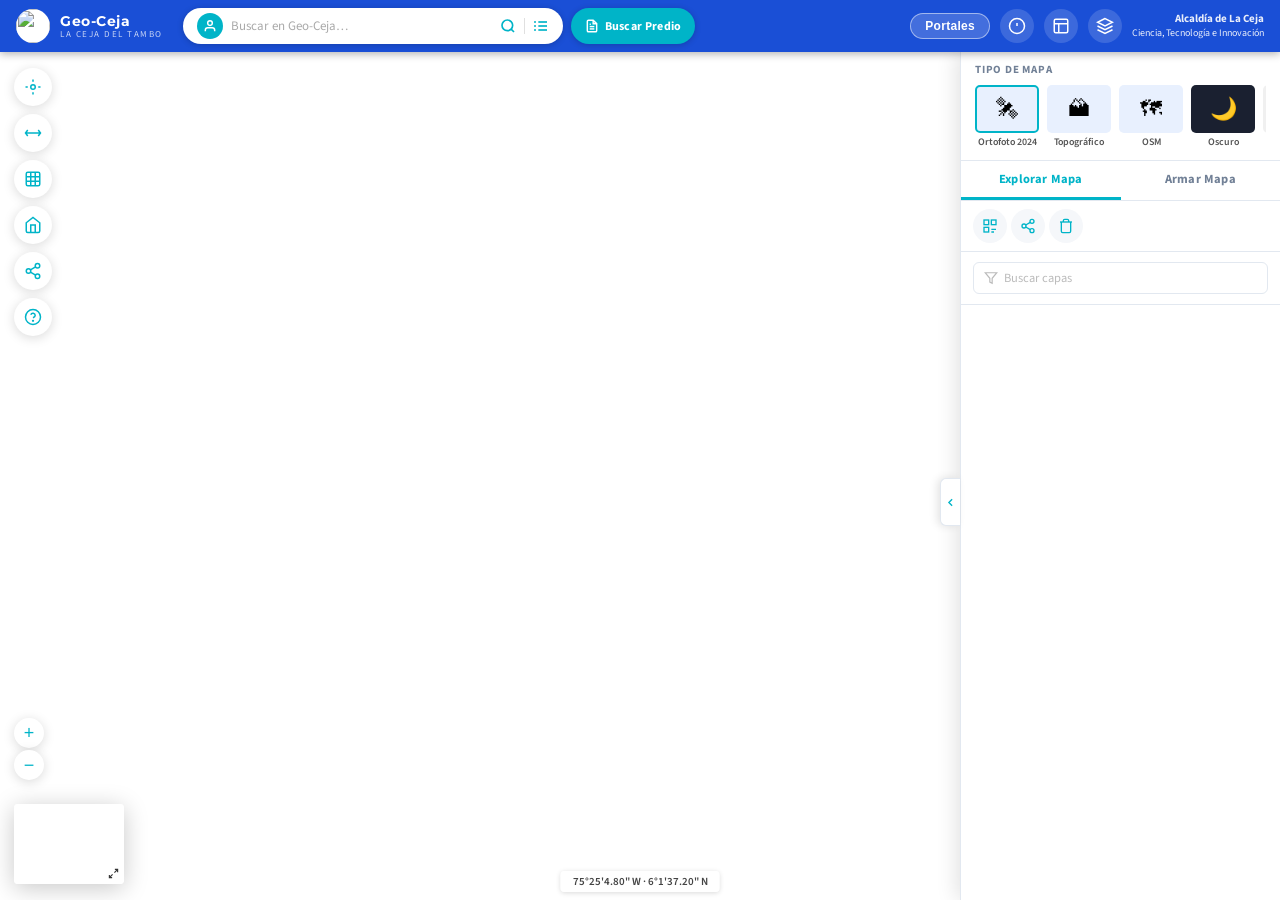
==== index.html @ 889d00a0 "Add files via upload" ====
<!DOCTYPE html>
<html lang="es">
<head>
<meta charset="UTF-8">
<meta name="viewport" content="width=device-width, initial-scale=1.0">
<title>Geo-Ceja | Municipio de La Ceja del Tambo</title>
<link rel="stylesheet" href="https://cdnjs.cloudflare.com/ajax/libs/leaflet/1.9.4/leaflet.min.css"/>
<script src="https://cdnjs.cloudflare.com/ajax/libs/leaflet/1.9.4/leaflet.min.js"></script>
<script src="https://cdnjs.cloudflare.com/ajax/libs/html2canvas/1.4.1/html2canvas.min.js"></script>
<link href="https://fonts.googleapis.com/css2?family=Source+Sans+3:wght@300;400;600;700&family=Montserrat:wght@600;700&display=swap" rel="stylesheet">
<style>
  :root {
    --blue: #1a4fd6;
    --blue-dark: #0d3aad;
    --blue-mid: #1e5799;
    --teal: #00b4c8;
    --teal-light: #00d4e8;
    --teal-bg: #e6f8fb;
    --white: #ffffff;
    --gray-light: #f5f7fa;
    --gray-border: #e2e8f0;
    --gray-text: #4a5568;
    --gray-muted: #718096;
    --panel-w: 320px;
    --top-h: 52px;
    --shadow: 0 2px 12px rgba(0,0,0,0.15);
    --shadow-lg: 0 4px 24px rgba(0,0,0,0.22);
  }
  * { margin: 0; padding: 0; box-sizing: border-box; }
  html, body { width: 100%; height: 100%; overflow: hidden; font-family: 'Source Sans 3', sans-serif; }

  /* ── TOP BAR ── */
  #topbar {
    position: absolute; top: 0; left: 0; right: 0; height: var(--top-h);
    background: var(--blue);
    z-index: 1100;
    display: flex; align-items: center;
    padding: 0 16px;
    box-shadow: 0 2px 8px rgba(0,0,0,0.3);
  }
  #topbar-logo {
    display: flex; align-items: center; gap: 10px;
    margin-right: 20px; flex-shrink: 0;
  }
  #topbar-logo .logo-circle {
    width: 34px; height: 34px; border-radius: 50%;
    background: white;
    display: flex; align-items: center; justify-content: center;
    font-size: 16px;
  }
  #topbar-logo .logo-text {
    font-family: 'Montserrat', sans-serif;
    font-size: 14px; font-weight: 700; color: white;
    letter-spacing: 0.5px;
  }
  #topbar-logo .logo-sub {
    font-size: 9px; color: rgba(255,255,255,0.75);
    letter-spacing: 1.5px; text-transform: uppercase;
    display: block; margin-top: -2px;
  }

  /* Search bar */
  #search-bar {
    display: flex; align-items: center;
    background: white; border-radius: 24px;
    padding: 0 14px; height: 36px; gap: 8px;
    flex: 1; max-width: 380px;
    box-shadow: 0 1px 6px rgba(0,0,0,0.2);
  }
  #search-bar .user-icon {
    width: 26px; height: 26px; border-radius: 50%;
    background: var(--teal); display: flex; align-items: center; justify-content: center;
    flex-shrink: 0;
  }
  #search-bar .user-icon svg { width: 14px; height: 14px; color: white; }
  #search-input-top {
    flex: 1; border: none; outline: none;
    font-family: 'Source Sans 3', sans-serif; font-size: 13px; color: #333;
    background: transparent;
  }
  #search-input-top::placeholder { color: #aaa; }
  #search-bar .search-icon-btn {
    background: none; border: none; cursor: pointer; display: flex; align-items: center;
  }
  #search-bar .search-icon-btn svg { width: 16px; height: 16px; color: var(--teal); }
  #search-bar .filter-btn {
    background: none; border: none; cursor: pointer; display: flex; align-items: center;
    border-left: 1px solid #e0e0e0; padding-left: 8px;
  }
  #search-bar .filter-btn svg { width: 16px; height: 16px; color: var(--teal); }

  /* Top right */
  #topbar-right {
    margin-left: auto; display: flex; align-items: center; gap: 10px;
  }
  .top-pill {
    background: rgba(255,255,255,0.18); color: white;
    border: 1.5px solid rgba(255,255,255,0.5); border-radius: 20px;
    padding: 5px 14px; font-size: 12px; font-weight: 700;
    cursor: pointer; transition: background 0.15s; white-space: nowrap;
    letter-spacing: 0.3px;
  }
  .top-pill:hover { background: rgba(255,255,255,0.3); }
  .top-icon-btn {
    width: 34px; height: 34px; border-radius: 50%;
    background: rgba(255,255,255,0.15); border: none; cursor: pointer;
    display: flex; align-items: center; justify-content: center;
    transition: background 0.15s;
  }
  .top-icon-btn:hover { background: rgba(255,255,255,0.3); }
  .top-icon-btn svg { width: 18px; height: 18px; color: white; }
  .top-institution {
    text-align: right; color: white; font-size: 10px; line-height: 1.3;
    opacity: 0.9;
  }
  .top-institution strong { font-size: 11px; display: block; }

  /* ── MAP ── */
  #map {
    position: absolute;
    top: var(--top-h); left: 0; right: var(--panel-w); bottom: 0;
    z-index: 1;
  }

  /* ── LEFT FLOATING TOOLS ── */
  #left-tools {
    position: absolute;
    top: calc(var(--top-h) + 16px);
    left: 14px;
    z-index: 1000;
    display: flex; flex-direction: column; gap: 8px;
  }
  .lt-btn {
    width: 38px; height: 38px; border-radius: 50%;
    background: white; border: none; cursor: pointer;
    display: flex; align-items: center; justify-content: center;
    box-shadow: var(--shadow); transition: all 0.18s;
    position: relative;
  }
  .lt-btn:hover { background: var(--teal); transform: scale(1.08); }
  .lt-btn:hover svg { color: white; }
  .lt-btn svg { width: 18px; height: 18px; color: var(--teal); transition: color 0.18s; }
  .lt-btn.active { background: var(--teal); }
  .lt-btn.active svg { color: white; }
  .lt-btn::after {
    content: attr(data-tip);
    position: absolute; left: 46px; top: 50%; transform: translateY(-50%);
    background: rgba(10,30,60,0.88); color: white;
    font-size: 11.5px; padding: 4px 10px; border-radius: 5px;
    white-space: nowrap; pointer-events: none; opacity: 0; transition: opacity 0.15s;
    font-family: 'Source Sans 3', sans-serif; font-weight: 600;
  }
  .lt-btn:hover::after { opacity: 1; }

  /* Left zoom group */
  #left-zoom {
    position: absolute;
    bottom: 120px; left: 14px; z-index: 1000;
    display: flex; flex-direction: column; gap: 2px;
  }
  .lz-btn {
    width: 30px; height: 30px; border-radius: 50%;
    background: white; border: none; cursor: pointer;
    display: flex; align-items: center; justify-content: center;
    box-shadow: var(--shadow); font-size: 18px; color: var(--teal);
    font-weight: 300; line-height: 1; transition: all 0.15s;
  }
  .lz-btn:hover { background: var(--teal); color: white; }

  /* Mini-map */
  #minimap-wrap {
    position: absolute; bottom: 16px; left: 14px; z-index: 1000;
    width: 110px; height: 80px;
    border: 2px solid white; border-radius: 4px;
    box-shadow: var(--shadow-lg); overflow: hidden; cursor: pointer;
  }
  #minimap { width: 100%; height: 100%; }
  #minimap-expand {
    position: absolute; bottom: 0; right: 0;
    width: 18px; height: 18px; background: rgba(255,255,255,0.85);
    display: flex; align-items: center; justify-content: center;
    cursor: pointer; z-index: 10;
  }
  #minimap-expand svg { width: 11px; height: 11px; color: #333; }

  /* Scale bar */
  .leaflet-control-scale { margin-left: 140px !important; margin-bottom: 10px !important; }
  .leaflet-control-scale-line {
    background: rgba(255,255,255,0.88) !important;
    border-color: #555 !important;
    font-family: 'Source Sans 3', sans-serif !important; font-size: 10px !important;
  }
  .leaflet-control-attribution { display: none !important; }
  .leaflet-control-zoom { display: none !important; }

  /* Coords */
  #coords {
    position: absolute; bottom: 8px; left: 50%;
    transform: translateX(-50%);
    z-index: 1000; background: rgba(255,255,255,0.9);
    padding: 3px 12px; border-radius: 4px;
    font-size: 11px; color: #444; font-weight: 600;
    box-shadow: 0 1px 5px rgba(0,0,0,0.15);
    font-family: 'Source Sans 3', monospace;
    pointer-events: none;
  }

  /* ── RIGHT PANEL ── */
  #right-panel {
    position: absolute;
    top: var(--top-h); right: 0; width: var(--panel-w); bottom: 0;
    background: white; z-index: 900;
    display: flex; flex-direction: column;
    box-shadow: -3px 0 20px rgba(0,0,0,0.12);
    border-left: 1px solid var(--gray-border);
  }

  /* Map type selector */
  #map-type-bar {
    background: white; padding: 10px 14px;
    border-bottom: 1px solid var(--gray-border);
    flex-shrink: 0;
  }
  .map-type-label {
    font-size: 11px; font-weight: 700; color: var(--gray-muted);
    text-transform: uppercase; letter-spacing: 0.8px; margin-bottom: 8px;
  }
  .map-type-scroll {
    display: flex; gap: 8px; overflow-x: auto; padding-bottom: 2px;
  }
  .map-type-scroll::-webkit-scrollbar { height: 3px; }
  .map-type-scroll::-webkit-scrollbar-thumb { background: #ccc; border-radius: 2px; }
  .map-thumb {
    flex-shrink: 0; width: 64px; cursor: pointer;
    display: flex; flex-direction: column; align-items: center; gap: 3px;
  }
  .map-thumb-img {
    width: 64px; height: 48px; border-radius: 5px;
    overflow: hidden; border: 2.5px solid transparent; transition: border-color 0.15s;
    display: flex; align-items: center; justify-content: center; font-size: 22px;
    background: #e8f0fe;
  }
  .map-thumb.active .map-thumb-img { border-color: var(--teal); }
  .map-thumb-name { font-size: 10px; color: #555; text-align: center; font-weight: 600; line-height: 1.2; }

  /* Explore / Build tabs */
  #panel-tabs {
    display: flex; border-bottom: 1px solid var(--gray-border); flex-shrink: 0;
  }
  .p-tab {
    flex: 1; padding: 9px; text-align: center; font-size: 12.5px; font-weight: 700;
    color: var(--gray-muted); cursor: pointer; border-bottom: 3px solid transparent;
    transition: all 0.15s; letter-spacing: 0.2px;
  }
  .p-tab.active { color: var(--teal); border-bottom-color: var(--teal); }

  /* Layer search */
  #layer-search-wrap {
    padding: 10px 12px; border-bottom: 1px solid var(--gray-border); flex-shrink: 0;
  }
  .layer-search-box {
    display: flex; align-items: center; gap: 6px;
    border: 1.5px solid var(--gray-border); border-radius: 6px;
    padding: 6px 10px;
  }
  .layer-search-box svg { width: 14px; height: 14px; color: #bbb; flex-shrink: 0; }
  .layer-search-box input {
    flex: 1; border: none; outline: none; font-size: 12.5px;
    font-family: 'Source Sans 3', sans-serif; color: #333;
  }
  .layer-search-box input::placeholder { color: #bbb; }

  /* Layer list */
  #layer-list {
    flex: 1; overflow-y: auto; padding: 4px 0;
  }
  #layer-list::-webkit-scrollbar { width: 4px; }
  #layer-list::-webkit-scrollbar-thumb { background: #d0d0d0; border-radius: 2px; }

  .layer-category {
    border-bottom: 1px solid var(--gray-border);
  }
  .layer-cat-header {
    display: flex; align-items: center; justify-content: space-between;
    padding: 10px 14px; cursor: pointer;
    transition: background 0.12s; user-select: none;
  }
  .layer-cat-header:hover { background: var(--teal-bg); }
  .layer-cat-left { display: flex; align-items: center; gap: 9px; }
  .layer-cat-name { font-size: 13px; font-weight: 600; color: #2d3748; }
  .layer-cat-icon { width: 20px; height: 20px; color: var(--teal); flex-shrink: 0; }
  .layer-badge {
    background: var(--teal); color: white; font-size: 10px; font-weight: 700;
    min-width: 18px; height: 18px; border-radius: 9px;
    display: flex; align-items: center; justify-content: center; padding: 0 4px;
  }
  .chevron {
    width: 14px; height: 14px; color: #aaa; transition: transform 0.2s; flex-shrink: 0;
  }
  .chevron.open { transform: rotate(90deg); }

  .layer-cat-body { display: none; padding: 0 0 4px 0; }
  .layer-cat-body.open { display: block; }

  .layer-item-row {
    display: flex; align-items: center; gap: 8px;
    padding: 7px 14px 7px 36px; cursor: pointer;
    transition: background 0.12s; font-size: 12.5px; color: var(--gray-text);
  }
  .layer-item-row:hover { background: #f7faff; }
  .layer-item-row input[type=checkbox] { accent-color: var(--teal); cursor: pointer; }
  .layer-dot-sm {
    width: 10px; height: 10px; border-radius: 2px; flex-shrink: 0;
    border: 1px solid rgba(0,0,0,0.12);
  }

  /* Toast */
  #toast {
    position: fixed; bottom: 70px; left: calc(50% - var(--panel-w)/2);
    transform: translateX(-50%) translateY(16px);
    background: rgba(10,30,60,0.92); color: white;
    padding: 10px 22px; border-radius: 22px;
    font-size: 13px; font-weight: 600; z-index: 9999;
    opacity: 0; transition: all 0.28s; pointer-events: none; white-space: nowrap;
    box-shadow: 0 4px 18px rgba(0,0,0,0.3);
  }
  #toast.show { opacity: 1; transform: translateX(-50%) translateY(0); }

  /* Context menu */
  #ctx-menu {
    position: absolute; background: white; border-radius: 8px;
    box-shadow: var(--shadow-lg); z-index: 2000; padding: 6px 0; min-width: 200px;
    display: none; font-family: 'Source Sans 3', sans-serif;
    border: 1px solid var(--gray-border);
  }
  .ctx-item {
    padding: 8px 16px; font-size: 12.5px; color: #333; cursor: pointer;
    display: flex; align-items: center; gap: 10px; transition: background 0.12s;
  }
  .ctx-item:hover { background: var(--teal-bg); color: var(--teal); }
  .ctx-item svg { width: 15px; height: 15px; color: var(--teal); }
  .ctx-sep { height: 1px; background: #eee; margin: 4px 0; }

  /* Measure result */
  #measure-float {
    position: absolute; bottom: 50px; left: 50%; transform: translateX(-50%);
    z-index: 1000; background: white;
    padding: 8px 20px; border-radius: 22px;
    font-size: 13px; font-weight: 700; color: var(--blue);
    box-shadow: var(--shadow-lg); display: none;
    border: 2px solid var(--teal);
  }

  /* ── MATRICULA BUTTON ── */
  #btn-matricula {
    display: flex; align-items: center; gap: 6px;
    background: var(--teal); border: none; border-radius: 20px;
    color: white; font-family: 'Source Sans 3', sans-serif;
    font-size: 12px; font-weight: 700; cursor: pointer;
    padding: 0 14px; height: 36px; white-space: nowrap;
    margin-left: 8px; flex-shrink: 0;
    box-shadow: 0 1px 6px rgba(0,0,0,0.2);
    transition: background 0.15s;
    letter-spacing: 0.3px;
  }
  #btn-matricula:hover { background: var(--teal-light); }
  #btn-matricula svg { width: 14px; height: 14px; }

  /* ── MATRICULA MODAL ── */
  #matricula-overlay {
    position: fixed; inset: 0; background: rgba(10,20,50,0.55);
    z-index: 5000; display: none; align-items: center; justify-content: center;
    backdrop-filter: blur(2px);
  }
  #matricula-overlay.open { display: flex; }
  #matricula-modal {
    background: white; border-radius: 14px; width: 420px; max-width: 94vw;
    box-shadow: 0 8px 40px rgba(0,0,0,0.28); overflow: hidden;
    font-family: 'Source Sans 3', sans-serif;
  }
  #matricula-header {
    background: var(--blue); padding: 16px 20px;
    display: flex; align-items: center; justify-content: space-between;
  }
  #matricula-header h2 {
    color: white; font-size: 15px; font-weight: 700; margin: 0;
    display: flex; align-items: center; gap: 8px;
  }
  #matricula-header h2 svg { width: 18px; height: 18px; }
  #matricula-close {
    background: rgba(255,255,255,0.2); border: none; cursor: pointer;
    color: white; width: 28px; height: 28px; border-radius: 50%;
    display: flex; align-items: center; justify-content: center;
    font-size: 16px; transition: background 0.15s;
  }
  #matricula-close:hover { background: rgba(255,255,255,0.35); }
  #matricula-body { padding: 20px; }
  #matricula-body label {
    display: block; font-size: 12px; font-weight: 700;
    color: var(--gray-muted); text-transform: uppercase; letter-spacing: 0.7px;
    margin-bottom: 6px;
  }
  #matricula-input-wrap {
    display: flex; gap: 8px;
  }
  #matricula-input {
    flex: 1; border: 2px solid var(--gray-border); border-radius: 8px;
    padding: 9px 14px; font-size: 14px; font-family: 'Source Sans 3', sans-serif;
    outline: none; transition: border-color 0.15s; color: #333;
    letter-spacing: 0.5px;
  }
  #matricula-input:focus { border-color: var(--teal); }
  #matricula-input::placeholder { color: #bbb; }
  #btn-buscar-matricula {
    background: var(--blue); color: white; border: none;
    border-radius: 8px; padding: 9px 18px; font-size: 13px;
    font-weight: 700; cursor: pointer; font-family: 'Source Sans 3', sans-serif;
    transition: background 0.15s; white-space: nowrap;
  }
  #btn-buscar-matricula:hover { background: var(--blue-dark); }
  #btn-buscar-matricula:disabled { background: #aaa; cursor: not-allowed; }
  #matricula-hint {
    font-size: 11px; color: var(--gray-muted); margin-top: 6px;
  }
  #matricula-result {
    margin-top: 16px; display: none;
  }
  #matricula-result-card {
    border: 1.5px solid var(--gray-border); border-radius: 10px; overflow: hidden;
  }
  #matricula-result-header {
    background: var(--teal-bg); padding: 10px 14px;
    font-size: 12px; font-weight: 700; color: var(--teal);
    text-transform: uppercase; letter-spacing: 0.6px;
    border-bottom: 1px solid var(--gray-border);
    display: flex; align-items: center; gap: 6px;
  }
  #matricula-result-header svg { width: 14px; height: 14px; }
  .mres-row {
    display: flex; padding: 8px 14px; border-bottom: 1px solid #f0f0f0;
    font-size: 12.5px; gap: 8px;
  }
  .mres-row:last-child { border-bottom: none; }
  .mres-label { color: var(--gray-muted); font-weight: 600; min-width: 130px; flex-shrink: 0; }
  .mres-value { color: #2d3748; font-weight: 400; word-break: break-all; }
  #matricula-error {
    margin-top: 12px; padding: 10px 14px; border-radius: 8px;
    background: #fff5f5; border: 1.5px solid #fed7d7;
    color: #c53030; font-size: 12.5px; display: none;
  }
  #btn-ir-predio {
    margin-top: 14px; width: 100%; padding: 10px;
    background: var(--teal); color: white; border: none; border-radius: 8px;
    font-size: 13px; font-weight: 700; cursor: pointer;
    font-family: 'Source Sans 3', sans-serif; transition: background 0.15s;
    display: none;
  }
  #btn-ir-predio:hover { background: #009ab0; }
  #matricula-spinner {
    display: none; text-align: center; padding: 20px 0; color: var(--gray-muted);
    font-size: 13px;
  }

  /* Tabla usos del suelo */
  #usos-table {
    width: 100%; border-collapse: collapse;
    font-size: 11.5px; font-family: 'Source Sans 3', sans-serif;
  }
  #usos-table thead tr {
    background: var(--blue); color: white;
  }
  #usos-table th {
    padding: 7px 10px; text-align: left; font-weight: 700;
    font-size: 11px; letter-spacing: 0.4px;
  }
  #usos-table td {
    padding: 7px 10px; border-bottom: 1px solid #f0f0f0;
    color: #2d3748; vertical-align: top;
  }
  #usos-table tbody tr:hover { background: var(--teal-bg); }
  #usos-table tbody tr:last-child td { border-bottom: none; }
  .uso-badge {
    display: inline-block; padding: 2px 8px; border-radius: 10px;
    font-size: 10.5px; font-weight: 700; white-space: nowrap;
    background: var(--teal-bg); color: var(--teal);
    border: 1px solid rgba(0,180,200,0.3);
  }
  .pct-bar-wrap {
    display: flex; align-items: center; gap: 5px;
  }
  .pct-bar {
    height: 6px; border-radius: 3px; background: var(--teal);
    min-width: 4px; flex-shrink: 0;
  }
  #matricula-result-titulo { font-weight: 700; }
  #matricula-modal { width: 520px; max-height: 90vh; display: flex; flex-direction: column; }
  #matricula-body {
    padding: 20px;
    overflow-y: auto;
    flex: 1;
  }
  #matricula-body::-webkit-scrollbar { width: 5px; }
  #matricula-body::-webkit-scrollbar-thumb { background: #ccc; border-radius: 3px; }

  /* Botón PDF */
  #btn-descargar-pdf {
    margin-top: 10px; width: 100%; padding: 10px;
    background: var(--blue); color: white; border: none; border-radius: 8px;
    font-size: 13px; font-weight: 700; cursor: pointer;
    font-family: 'Source Sans 3', sans-serif; transition: background 0.15s;
    display: none; align-items: center; justify-content: center; gap: 6px;
  }
  #btn-descargar-pdf:hover { background: var(--blue-dark); }
  #btn-descargar-pdf svg { width: 15px; height: 15px; }

  /* Panel derecho colapsable */
  #panel-toggle {
    position: absolute;
    top: calc(var(--top-h) + 50%);
    right: var(--panel-w);
    transform: translateY(-50%);
    z-index: 1050;
    width: 20px; height: 48px;
    background: white;
    border: 1px solid var(--gray-border);
    border-right: none;
    border-radius: 6px 0 0 6px;
    display: flex; align-items: center; justify-content: center;
    cursor: pointer;
    box-shadow: -3px 0 8px rgba(0,0,0,0.1);
    transition: right 0.3s ease, background 0.15s;
  }
  #panel-toggle:hover { background: var(--teal-bg); }
  #panel-toggle svg { width: 13px; height: 13px; color: var(--teal); transition: transform 0.3s; }
  #panel-toggle.collapsed svg { transform: rotate(180deg); }

  /* Transición panel y mapa */
  #right-panel {
    transition: transform 0.3s ease, width 0.3s ease;
  }
  #right-panel.collapsed {
    transform: translateX(var(--panel-w));
  }
  #map {
    transition: right 0.3s ease;
  }
  #map.expanded { right: 0; }

  /* Search suggestions */
  #search-suggestions {
    position: absolute; top: calc(var(--top-h) + 4px); left: 70px;
    background: white; border-radius: 10px; box-shadow: var(--shadow-lg);
    z-index: 2000; max-width: 380px; width: calc(100% - 80px);
    display: none; overflow: hidden; max-height: 260px; overflow-y: auto;
  }
  .suggestion-item {
    padding: 9px 16px; font-size: 13px; cursor: pointer;
    display: flex; align-items: center; gap: 10px;
    border-bottom: 1px solid #f0f0f0; transition: background 0.12s;
    color: #333;
  }
  .suggestion-item:hover { background: var(--teal-bg); }
  .suggestion-item svg { width: 14px; height: 14px; color: var(--teal); flex-shrink: 0; }

  /* Popup */
  .leaflet-popup-content-wrapper {
    border-radius: 10px !important; box-shadow: var(--shadow-lg) !important;
    font-family: 'Source Sans 3', sans-serif !important;
  }
  .leaflet-popup-content { margin: 12px 16px !important; font-size: 13px !important; }
  .popup-title { font-weight: 700; color: var(--blue); font-size: 14px; margin-bottom: 4px; }
  .popup-coords { color: #888; font-size: 11.5px; }

  /* Right panel top icons row */
  #panel-top-icons {
    display: flex; align-items: center; gap: 4px;
    padding: 8px 12px; border-bottom: 1px solid var(--gray-border);
    flex-shrink: 0;
  }
  .pti {
    width: 34px; height: 34px; border-radius: 50%;
    background: var(--gray-light); border: none; cursor: pointer;
    display: flex; align-items: center; justify-content: center;
    transition: background 0.15s; position: relative;
  }
  .pti:hover, .pti.active { background: var(--teal-bg); }
  .pti svg { width: 16px; height: 16px; color: var(--teal); }
  .pti::after {
    content: attr(data-tip); position: absolute; bottom: -26px; left: 50%;
    transform: translateX(-50%); background: rgba(10,30,60,0.88); color: white;
    font-size: 11px; padding: 3px 8px; border-radius: 4px; white-space: nowrap;
    pointer-events: none; opacity: 0; transition: opacity 0.15s; z-index: 100;
    font-family: 'Source Sans 3', sans-serif; font-weight: 600;
  }
  .pti:hover::after { opacity: 1; }
</style>
</head>
<body>

<!-- TOP BAR -->
<div id="topbar">
  <div id="topbar-logo">
    <div class="logo-circle"><img src="logo.png" style="width:100%;height:100%;object-fit:contain;border-radius:50%;"></div>
    <div>
      <div class="logo-text">Geo-Ceja</div>
      <span class="logo-sub">La Ceja del Tambo</span>
    </div>
  </div>

  <div id="search-bar">
    <div class="user-icon">
      <svg xmlns="http://www.w3.org/2000/svg" fill="none" viewBox="0 0 24 24" stroke="currentColor" stroke-width="2.5"><path d="M20 21v-2a4 4 0 0 0-4-4H8a4 4 0 0 0-4 4v2"/><circle cx="12" cy="7" r="4"/></svg>
    </div>
    <input id="search-input-top" type="text" placeholder="Buscar en Geo-Ceja…" oninput="onSearchType(this.value)" onkeyup="if(event.key==='Enter')doSearch(this.value)"/>
    <button class="search-icon-btn" onclick="doSearch(document.getElementById('search-input-top').value)">
      <svg xmlns="http://www.w3.org/2000/svg" fill="none" viewBox="0 0 24 24" stroke="currentColor" stroke-width="2.5"><circle cx="11" cy="11" r="8"/><path d="m21 21-4.35-4.35"/></svg>
    </button>
    <button class="filter-btn" onclick="showToast('Filtros avanzados próximamente')">
      <svg xmlns="http://www.w3.org/2000/svg" fill="none" viewBox="0 0 24 24" stroke="currentColor" stroke-width="2.5"><line x1="8" y1="6" x2="21" y2="6"/><line x1="8" y1="12" x2="21" y2="12"/><line x1="8" y1="18" x2="21" y2="18"/><line x1="3" y1="6" x2="3.01" y2="6" stroke-linecap="round" stroke-width="3"/><line x1="3" y1="12" x2="3.01" y2="12" stroke-linecap="round" stroke-width="3"/><line x1="3" y1="18" x2="3.01" y2="18" stroke-linecap="round" stroke-width="3"/></svg>
    </button>
  </div>

  <!-- BOTÓN MATRÍCULA -->
  <button id="btn-matricula" onclick="abrirBusquedaMatricula()">
    <svg xmlns="http://www.w3.org/2000/svg" fill="none" viewBox="0 0 24 24" stroke="currentColor" stroke-width="2.5"><path d="M14 2H6a2 2 0 0 0-2 2v16a2 2 0 0 0 2 2h12a2 2 0 0 0 2-2V8z"/><polyline points="14 2 14 8 20 8"/><line x1="16" y1="13" x2="8" y2="13"/><line x1="16" y1="17" x2="8" y2="17"/><polyline points="10 9 9 9 8 9"/></svg>
    Buscar Predio
  </button>

  <div id="topbar-right">
    <button class="top-pill" onclick="showToast('Portales disponibles próximamente')">Portales</button>
    <button class="top-icon-btn" data-tip="Tour" onclick="showToast('Tour del visor')">
      <svg xmlns="http://www.w3.org/2000/svg" fill="none" viewBox="0 0 24 24" stroke="currentColor" stroke-width="2"><circle cx="12" cy="12" r="10"/><path d="M12 8v4M12 16h.01"/></svg>
    </button>
    <button class="top-icon-btn" onclick="showToast('Galería de mapas')">
      <svg xmlns="http://www.w3.org/2000/svg" fill="none" viewBox="0 0 24 24" stroke="currentColor" stroke-width="2"><rect x="3" y="3" width="18" height="18" rx="2"/><path d="M3 9h18M9 21V9"/></svg>
    </button>
    <button class="top-icon-btn" onclick="showToast('Capas adicionales')">
      <svg xmlns="http://www.w3.org/2000/svg" fill="none" viewBox="0 0 24 24" stroke="currentColor" stroke-width="2"><polygon points="12 2 2 7 12 12 22 7 12 2"/><polyline points="2 17 12 22 22 17"/><polyline points="2 12 12 17 22 12"/></svg>
    </button>
    <div class="top-institution">
      <strong>Alcaldía de La Ceja</strong>
      Ciencia, Tecnología e Innovación
    </div>
  </div>
</div>

<!-- MAP -->
<div id="map"></div>

<!-- SEARCH SUGGESTIONS -->
<div id="search-suggestions"></div>

<!-- LEFT TOOLS (top) -->
<div id="left-tools">
  <button class="lt-btn" data-tip="Mi ubicación" onclick="goMyLocation()">
    <svg xmlns="http://www.w3.org/2000/svg" fill="none" viewBox="0 0 24 24" stroke="currentColor" stroke-width="2"><circle cx="12" cy="12" r="3"/><path d="M12 2v3M12 19v3M2 12h3M19 12h3"/></svg>
  </button>

  <button class="lt-btn" data-tip="Medir distancia" onclick="startMeasure('distance')">
    <svg xmlns="http://www.w3.org/2000/svg" fill="none" viewBox="0 0 24 24" stroke="currentColor" stroke-width="2"><path d="M2 12h20M5 8l-3 4 3 4M19 8l3 4-3 4"/></svg>
  </button>
  <button class="lt-btn" data-tip="Medir área" onclick="startMeasure('area')">
    <svg xmlns="http://www.w3.org/2000/svg" fill="none" viewBox="0 0 24 24" stroke="currentColor" stroke-width="2"><rect x="3" y="3" width="18" height="18" rx="2"/><path d="M3 9h18M3 15h18M9 3v18M15 3v18"/></svg>
  </button>
  <button class="lt-btn" data-tip="Ir al inicio" onclick="map.setView([6.027,-75.418],11)">
    <svg xmlns="http://www.w3.org/2000/svg" fill="none" viewBox="0 0 24 24" stroke="currentColor" stroke-width="2"><path d="M3 9l9-7 9 7v11a2 2 0 0 1-2 2H5a2 2 0 0 1-2-2z"/><polyline points="9 22 9 12 15 12 15 22"/></svg>
  </button>
  <button class="lt-btn" data-tip="Compartir" onclick="shareMap()">
    <svg xmlns="http://www.w3.org/2000/svg" fill="none" viewBox="0 0 24 24" stroke="currentColor" stroke-width="2"><circle cx="18" cy="5" r="3"/><circle cx="6" cy="12" r="3"/><circle cx="18" cy="19" r="3"/><line x1="8.59" y1="13.51" x2="15.42" y2="17.49"/><line x1="15.41" y1="6.51" x2="8.59" y2="10.49"/></svg>
  </button>
  <button class="lt-btn" data-tip="Ayuda" onclick="showToast('Ayuda y documentación del visor')">
    <svg xmlns="http://www.w3.org/2000/svg" fill="none" viewBox="0 0 24 24" stroke="currentColor" stroke-width="2"><circle cx="12" cy="12" r="10"/><path d="M9.09 9a3 3 0 0 1 5.83 1c0 2-3 3-3 3"/><line x1="12" y1="17" x2="12.01" y2="17" stroke-width="3" stroke-linecap="round"/></svg>
  </button>
</div>

<!-- ZOOM -->
<div id="left-zoom">
  <button class="lz-btn" onclick="map.zoomIn()">+</button>
  <button class="lz-btn" onclick="map.zoomOut()">−</button>
</div>

<!-- MINI MAP -->
<div id="minimap-wrap" onclick="showToast('Mapa de referencia')">
  <div id="minimap"></div>
  <div id="minimap-expand">
    <svg xmlns="http://www.w3.org/2000/svg" fill="none" viewBox="0 0 24 24" stroke="currentColor" stroke-width="2.5"><polyline points="15 3 21 3 21 9"/><polyline points="9 21 3 21 3 15"/><line x1="21" y1="3" x2="14" y2="10"/><line x1="3" y1="21" x2="10" y2="14"/></svg>
  </div>
</div>

<!-- COORDS -->
<div id="coords">75°25'4.80" W · 6°1'37.20" N</div>

<!-- MEASURE FLOAT -->
<div id="measure-float">📏 <span id="measure-val">0 m</span> — Doble clic para terminar</div>

<!-- TOAST -->
<div id="toast"></div>

<!-- CONTEXT MENU -->
<div id="ctx-menu">
  <div class="ctx-item" onclick="ctxZoomIn()">
    <svg xmlns="http://www.w3.org/2000/svg" fill="none" viewBox="0 0 24 24" stroke="currentColor" stroke-width="2"><circle cx="11" cy="11" r="8"/><line x1="21" y1="21" x2="16.65" y2="16.65"/><line x1="11" y1="8" x2="11" y2="14"/><line x1="8" y1="11" x2="14" y2="11"/></svg>Acercar aquí</div>
  <div class="ctx-item" onclick="ctxZoomOut()">
    <svg xmlns="http://www.w3.org/2000/svg" fill="none" viewBox="0 0 24 24" stroke="currentColor" stroke-width="2"><circle cx="11" cy="11" r="8"/><line x1="21" y1="21" x2="16.65" y2="16.65"/><line x1="8" y1="11" x2="14" y2="11"/></svg>Alejar aquí</div>
  <div class="ctx-sep"></div>
  <div class="ctx-item" onclick="ctxAddMarker()">
    <svg xmlns="http://www.w3.org/2000/svg" fill="none" viewBox="0 0 24 24" stroke="currentColor" stroke-width="2"><path d="M21 10c0 7-9 13-9 13s-9-6-9-13a9 9 0 0 1 18 0z"/><circle cx="12" cy="10" r="3"/></svg>Agregar marcador</div>
  <div class="ctx-item" onclick="ctxCopyCoords()">
    <svg xmlns="http://www.w3.org/2000/svg" fill="none" viewBox="0 0 24 24" stroke="currentColor" stroke-width="2"><rect x="9" y="9" width="13" height="13" rx="2"/><path d="M5 15H4a2 2 0 0 1-2-2V4a2 2 0 0 1 2-2h9a2 2 0 0 1 2 2v1"/></svg>Copiar coordenadas</div>
  <div class="ctx-item" onclick="startMeasure('distance');hideCtxMenu()">
    <svg xmlns="http://www.w3.org/2000/svg" fill="none" viewBox="0 0 24 24" stroke="currentColor" stroke-width="2"><path d="M2 12h20M5 8l-3 4 3 4M19 8l3 4-3 4"/></svg>Medir desde aquí</div>
  <div class="ctx-sep"></div>
  <div class="ctx-item" onclick="hideCtxMenu()">
    <svg xmlns="http://www.w3.org/2000/svg" fill="none" viewBox="0 0 24 24" stroke="currentColor" stroke-width="2"><line x1="18" y1="6" x2="6" y2="18"/><line x1="6" y1="6" x2="18" y2="18"/></svg>Cerrar menú</div>
</div>

<!-- RIGHT PANEL -->
<div id="right-panel">
  <!-- Map type selector -->
  <div id="map-type-bar">
    <div class="map-type-label">Tipo de Mapa</div>
    <div class="map-type-scroll">
      <div class="map-thumb active" id="mt-satellite" onclick="setBasemap('satellite','mt-satellite')">
        <div class="map-thumb-img">🛰</div>
        <div class="map-thumb-name">Ortofoto 2024</div>
      </div>
      <div class="map-thumb" id="mt-topo" onclick="setBasemap('topo','mt-topo')">
        <div class="map-thumb-img">🏔</div>
        <div class="map-thumb-name">Topográfico</div>
      </div>
      <div class="map-thumb" id="mt-osm" onclick="setBasemap('osm','mt-osm')">
        <div class="map-thumb-img">🗺</div>
        <div class="map-thumb-name">OSM</div>
      </div>
      <div class="map-thumb" id="mt-dark" onclick="setBasemap('dark','mt-dark')">
        <div class="map-thumb-img" style="background:#1a2030">🌙</div>
        <div class="map-thumb-name">Oscuro</div>
      </div>
      <div class="map-thumb" id="mt-light" onclick="setBasemap('light','mt-light')">
        <div class="map-thumb-img" style="background:#f0f0f0">☀️</div>
        <div class="map-thumb-name">Claro</div>
      </div>
    </div>
  </div>

  <!-- Tabs -->
  <div id="panel-tabs">
    <div class="p-tab active" onclick="switchTab(this,'explore')">Explorar Mapa</div>
    <div class="p-tab" onclick="switchTab(this,'build')">Armar Mapa</div>
  </div>

  <!-- Top icons row -->
  <div id="panel-top-icons">

    <button class="pti" data-tip="Leyenda" onclick="showToast('Leyenda del mapa')">
      <svg xmlns="http://www.w3.org/2000/svg" fill="none" viewBox="0 0 24 24" stroke="currentColor" stroke-width="2"><rect x="3" y="3" width="7" height="7"/><rect x="14" y="3" width="7" height="7"/><rect x="3" y="14" width="7" height="7"/><path d="M14 17h7M14 21h4"/></svg>
    </button>

    <button class="pti" data-tip="Compartir" onclick="shareMap()">
      <svg xmlns="http://www.w3.org/2000/svg" fill="none" viewBox="0 0 24 24" stroke="currentColor" stroke-width="2"><circle cx="18" cy="5" r="3"/><circle cx="6" cy="12" r="3"/><circle cx="18" cy="19" r="3"/><line x1="8.59" y1="13.51" x2="15.42" y2="17.49"/><line x1="15.41" y1="6.51" x2="8.59" y2="10.49"/></svg>
    </button>
    <button class="pti" data-tip="Limpiar" onclick="clearAll()">
      <svg xmlns="http://www.w3.org/2000/svg" fill="none" viewBox="0 0 24 24" stroke="currentColor" stroke-width="2"><polyline points="3 6 5 6 21 6"/><path d="M19 6v14a2 2 0 0 1-2 2H7a2 2 0 0 1-2-2V6m3 0V4a2 2 0 0 1 2-2h4a2 2 0 0 1 2 2v2"/></svg>
    </button>
  </div>

  <!-- Layer search -->
  <div id="layer-search-wrap">
    <div class="layer-search-box">
      <svg xmlns="http://www.w3.org/2000/svg" fill="none" viewBox="0 0 24 24" stroke="currentColor" stroke-width="2"><path d="M22 3H2l8 9.46V19l4 2v-8.54L22 3z"/></svg>
      <input type="text" placeholder="Buscar capas" oninput="filterLayers(this.value)"/>
    </div>
  </div>

  <!-- Layer list -->
  <div id="layer-list">
    <!-- Categories generated by JS -->
  </div>
</div>

<!-- MODAL BÚSQUEDA POR MATRÍCULA -->
<div id="matricula-overlay" onclick="cerrarModalMatricula(event)">
  <div id="matricula-modal">
    <div id="matricula-header">
      <h2>
        <svg xmlns="http://www.w3.org/2000/svg" fill="none" viewBox="0 0 24 24" stroke="currentColor" stroke-width="2.5"><path d="M14 2H6a2 2 0 0 0-2 2v16a2 2 0 0 0 2 2h12a2 2 0 0 0 2-2V8z"/><polyline points="14 2 14 8 20 8"/><line x1="16" y1="13" x2="8" y2="13"/><line x1="16" y1="17" x2="8" y2="17"/></svg>
        Consulta de Predio por Matrícula
      </h2>
      <button id="matricula-close" onclick="cerrarModalMatricula()">✕</button>
    </div>
    <div id="matricula-body">
      <label for="matricula-input">Número de Matrícula Inmobiliaria</label>
      <div id="matricula-input-wrap">
        <input id="matricula-input" type="text" placeholder="Ej: 123456" maxlength="30"
          onkeyup="if(event.key==='Enter') buscarPorMatricula()" autocomplete="off" spellcheck="false"/>
        <button id="btn-buscar-matricula" onclick="buscarPorMatricula()">Buscar</button>
      </div>
      <p id="matricula-hint">Aplica para predios urbanos y rurales registrados en el catastro municipal.</p>

      <div id="matricula-spinner">
        ⏳ Consultando Supabase…
      </div>
      <div id="matricula-error"></div>
      <div id="matricula-result">
        <!-- Encabezado del predio -->
        <div id="matricula-result-card">
          <div id="matricula-result-header">
            <svg xmlns="http://www.w3.org/2000/svg" fill="none" viewBox="0 0 24 24" stroke="currentColor" stroke-width="2"><path d="M21 10c0 7-9 13-9 13s-9-6-9-13a9 9 0 0 1 18 0z"/><circle cx="12" cy="10" r="3"/></svg>
            <span id="matricula-result-titulo">Predio encontrado</span>
          </div>
          <!-- Tabla de usos del suelo -->
          <div style="overflow-x:auto;">
            <table id="usos-table">
              <thead>
                <tr>
                  <th>Tipo de suelo</th>
                  <th>Descripción</th>
                  <th>Área (m²)</th>
                  <th>%</th>
                </tr>
              </thead>
              <tbody id="usos-tbody"></tbody>
            </table>
          </div>
        </div>
        <button id="btn-ir-predio" onclick="irAlPredioBuscado()">
          📍 Ver figura catastral en el mapa
        </button>
        <button id="btn-descargar-pdf" onclick="descargarInformePDF()">
          <svg xmlns="http://www.w3.org/2000/svg" fill="none" viewBox="0 0 24 24" stroke="currentColor" stroke-width="2"><path d="M14 2H6a2 2 0 0 0-2 2v16a2 2 0 0 0 2 2h12a2 2 0 0 0 2-2V8z"/><polyline points="14 2 14 8 20 8"/><line x1="16" y1="13" x2="8" y2="13"/><line x1="16" y1="17" x2="8" y2="17"/></svg>
          Descargar Informe PDF
        </button>
      </div>
    </div>
  </div>
</div>

<!-- TOGGLE PANEL DERECHO -->
<div id="panel-toggle" onclick="toggleRightPanel()" title="Mostrar/Ocultar panel">
  <svg xmlns="http://www.w3.org/2000/svg" fill="none" viewBox="0 0 24 24" stroke="currentColor" stroke-width="2.5"><polyline points="15 18 9 12 15 6"/></svg>
</div>

<script>
// ── SUPABASE CONFIG ──────────────────────────────────────────────────────────
// 🔧 Solo reemplaza estos dos valores con los de tu proyecto Supabase:
const SUPABASE_URL      = 'https://rbzinkvdlgqladjtgpft.supabase.co';  // ← URL de tu proyecto
const SUPABASE_ANON_KEY = 'eyJhbGciOiJIUzI1NiIsInR5cCI6IkpXVCJ9.eyJpc3MiOiJzdXBhYmFzZSIsInJlZiI6InJiemlua3ZkbGdxbGFkanRncGZ0Iiwicm9sZSI6ImFub24iLCJpYXQiOjE3Nzg3MjczNDYsImV4cCI6MjA5NDMwMzM0Nn0.57dZ0_0oOJ2mzh8zdyb7KrpI8z70FcTJCX5GWq4hQ0k';                 // ← Anon key
// ────────────────────────────────────────────────────────────────────────────

// ─────────────────────────────────────────────────────────────────────────────
// ESTRUCTURA REAL DE SUPABASE:
//
// URBANO:
//   · matricula está en tabla "urbano" (columna: matricula, id)
//   · usos del suelo en "resultado_uso_predio" (columna: predio_id, tipo_suelo, area_m2, porcentaje, geom WKB)
//   · geom está en "resultado_uso_predio" — se une por urbano.id = resultado_uso_predio.predio_id
//
// RURAL:
//   · matricula + usos en "resultado_uso_predio_rural" (columna: matricula, predio_id, tipo_suelo, area_m2, porcentaje)
//   · geom está en "Rural" — se une por resultado_uso_predio_rural.predio_id = Rural.id
// ─────────────────────────────────────────────────────────────────────────────

let predioLayer   = null;
let predioGeojson = null;
let predioData    = {};  // datos del predio para el PDF

// ── Abrir / cerrar modal ──
function abrirBusquedaMatricula() {
  document.getElementById('matricula-overlay').classList.add('open');
  setTimeout(() => document.getElementById('matricula-input').focus(), 80);
}
function cerrarModalMatricula(e) {
  if (e && e.target !== document.getElementById('matricula-overlay')) return;
  document.getElementById('matricula-overlay').classList.remove('open');
}
document.addEventListener('keydown', e => {
  if (e.key === 'Escape') document.getElementById('matricula-overlay').classList.remove('open');
});

// ── Búsqueda principal ──
async function buscarPorMatricula() {
  const matricula = document.getElementById('matricula-input').value.trim();
  if (!matricula) { mostrarErrorMatricula('Por favor ingresa un número de matrícula.'); return; }

  if (SUPABASE_URL.includes('TU_PROYECTO') || SUPABASE_ANON_KEY.includes('TU_ANON_KEY')) {
    mostrarErrorMatricula('⚠️ Debes configurar SUPABASE_URL y SUPABASE_ANON_KEY en el código antes de usar esta función.');
    return;
  }

  ocultarResultado();
  document.getElementById('matricula-spinner').style.display = 'block';
  document.getElementById('btn-buscar-matricula').disabled = true;
  predioGeojson = null;

  try {
    // ── URBANO ──
    // 1a. Buscar el id del predio en tabla "urbano" por matrícula
    const urbanoReg = await sbFetch(`urbano?matricula=eq.${encodeURIComponent(matricula)}&select=id&limit=1`);

    if (urbanoReg && urbanoReg.length > 0) {
      const predioId = urbanoReg[0].id;
      // 1b. Traer usos del suelo
      const usos = await sbFetch(`resultado_uso_predio?predio_id=eq.${predioId}&order=porcentaje.desc`);
      if (!usos || usos.length === 0) {
        mostrarErrorMatricula(`Predio urbano encontrado pero sin usos de suelo registrados.`);
        return;
      }
      // 1c. Traer datos completos del predio para el PDF
      const datosUrb = await sbFetch(`urbano?id=eq.${predioId}&select=matricula,nup,primer_ape,segundo_ap,area_terr,ficha,direccion&limit=1`);
      predioData = datosUrb ? datosUrb[0] : {};
      predioData._tipo = 'Urbano';
      // 1d. Geometría — corregir coordenadas invertidas
      predioGeojson = await fetchGeomDesdeResultadoUrbano(predioId);
      mostrarUsosPredi(matricula, usos, false);
      return;
    }

    // ── RURAL ──
    const usosRural = await sbFetch(`resultado_uso_predio_rural?matricula=eq.${encodeURIComponent(matricula)}&order=porcentaje.desc`);

    if (usosRural && usosRural.length > 0) {
      const predioId = usosRural[0].predio_id;
      // Traer datos completos desde Rural
      const datosRural = await sbFetch(`Rural?id=eq.${predioId}&select=matricula,nup,primer_ape,segundo_ap,area_terr,ficha,direccion&limit=1`);
      predioData = datosRural ? datosRural[0] : {};
      predioData._tipo = 'Rural';
      // Geometría Rural
      predioGeojson = await fetchGeomDesdeRural(predioId);
      mostrarUsosPredi(matricula, usosRural, true);
      return;
    }

    // No encontrado en ninguna tabla
    mostrarErrorMatricula(`No se encontró ningún predio con matrícula <strong>${matricula}</strong>.`);

  } catch (err) {
    mostrarErrorMatricula('Error al conectar con Supabase: ' + err.message);
  } finally {
    document.getElementById('matricula-spinner').style.display = 'none';
    document.getElementById('btn-buscar-matricula').disabled = false;
  }
}

// Helper base para fetch a Supabase REST API
async function sbFetch(endpoint) {
  const url = `${SUPABASE_URL}/rest/v1/${endpoint}`;
  const res = await fetch(url, {
    headers: {
      'apikey': SUPABASE_ANON_KEY,
      'Authorization': 'Bearer ' + SUPABASE_ANON_KEY,
      'Accept': 'application/json'
    }
  });
  if (!res.ok) throw new Error(`HTTP ${res.status} en /${endpoint}`);
  const data = await res.json();
  return Array.isArray(data) && data.length > 0 ? data : null;
}

// Corrige coordenadas si están en orden X,Y (lng,lat) cuando deberían ser lat,lng
// PostGIS con SRID 4326 devuelve [lng, lat] que es lo correcto para GeoJSON — pero si el
// dato original fue cargado con las coordenadas invertidas, necesitamos flipearlas.
// Detectamos: si la primera coordenada X > 0 y Y < 0 estamos en Colombia → están invertidas
function corregirCoordenadas(geojson) {
  if (!geojson) return null;
  function flipCoord(c) {
    // Colombia: lat entre 4 y 8, lng entre -77 y -72
    // Si llegan como [lat, lng] → x~6, y~-75 → x es positivo pequeño, y negativo
    // Si llegan correctos [lng, lat] → x~-75, y~6 → x negativo, y positivo pequeño
    // Detectar: si abs(x) < 20 && y < -20 → están invertidos
    if (Math.abs(c[0]) < 20 && c[1] < -20) return [c[1], c[0]];
    return c;
  }
  function flipRing(ring) { return ring.map(flipCoord); }
  function flipGeom(g) {
    if (!g) return g;
    if (g.type === 'Point') return {...g, coordinates: flipCoord(g.coordinates)};
    if (g.type === 'LineString') return {...g, coordinates: g.coordinates.map(flipCoord)};
    if (g.type === 'Polygon') return {...g, coordinates: g.coordinates.map(flipRing)};
    if (g.type === 'MultiPolygon') return {...g, coordinates: g.coordinates.map(poly => poly.map(flipRing))};
    if (g.type === 'MultiLineString') return {...g, coordinates: g.coordinates.map(flipRing)};
    return g;
  }
  return flipGeom(geojson);
}

async function fetchGeomDesdeResultadoUrbano(predioId) {
  const url = `${SUPABASE_URL}/rest/v1/resultado_uso_predio?predio_id=eq.${predioId}&select=geom&limit=1`;
  const res = await fetch(url, {
    headers: {
      'apikey': SUPABASE_ANON_KEY,
      'Authorization': 'Bearer ' + SUPABASE_ANON_KEY,
      'Accept': 'application/geo+json'
    }
  });
  if (!res.ok) return null;
  const data = await res.json();
  if (data.type === 'FeatureCollection' && data.features && data.features.length > 0) {
    return corregirCoordenadas(data.features[0].geometry);
  }
  return null;
}

async function fetchGeomDesdeRural(predioId) {
  const url = `${SUPABASE_URL}/rest/v1/Rural?id=eq.${predioId}&select=geom&limit=1`;
  const res = await fetch(url, {
    headers: {
      'apikey': SUPABASE_ANON_KEY,
      'Authorization': 'Bearer ' + SUPABASE_ANON_KEY,
      'Accept': 'application/geo+json'
    }
  });
  if (!res.ok) return null;
  const data = await res.json();
  if (data.type === 'FeatureCollection' && data.features && data.features.length > 0) {
    return corregirCoordenadas(data.features[0].geometry);
  }
  return null;
}

// ── Renderizar tabla de usos del suelo ──
function mostrarUsosPredi(matricula, usos, esRural) {
  document.getElementById('matricula-error').style.display = 'none';

  const tipo = esRural ? '🌾 Rural' : '🏙 Urbano';
  document.getElementById('matricula-result-titulo').innerHTML =
    `${tipo} &nbsp;·&nbsp; Matrícula <strong>${matricula}</strong>`;

  const tbody = document.getElementById('usos-tbody');
  tbody.innerHTML = '';

  usos.forEach(u => {
    const pct = parseFloat(u.porcentaje) || 0;
    const area = u.area_m2 != null ? Number(u.area_m2).toLocaleString('es-CO', {minimumFractionDigits: 2, maximumFractionDigits: 2}) : '—';
    const barW = Math.min(Math.round(pct), 100);
    const tr = document.createElement('tr');
    tr.innerHTML = `
      <td><span class="uso-badge">${u.tipo_suelo || '—'}</span></td>
      <td>${u.descripcion || '—'}</td>
      <td style="text-align:right">${area}</td>
      <td>
        <div class="pct-bar-wrap">
          <div class="pct-bar" style="width:${barW}px"></div>
          <span style="font-size:11px;color:#555;white-space:nowrap">${pct.toFixed(1)}%</span>
        </div>
      </td>`;
    tbody.appendChild(tr);
  });

  document.getElementById('matricula-result').style.display = 'block';

  if (!predioGeojson) {
    document.getElementById('btn-ir-predio').style.display = 'block';
    document.getElementById('btn-ir-predio').textContent = '⚠️ Geometría no disponible';
    document.getElementById('btn-ir-predio').disabled = true;
    document.getElementById('btn-descargar-pdf').style.display = 'none';
  } else {
    document.getElementById('btn-ir-predio').disabled = false;
    document.getElementById('btn-ir-predio').style.display = 'block';
    document.getElementById('btn-ir-predio').textContent = '📍 Ver figura catastral en el mapa';
    document.getElementById('btn-descargar-pdf').style.display = 'flex';
  }
}

// ── Parsear geometría ──
function parsearGeometria(geom) {
  if (!geom) return null;
  if (typeof geom === 'object') return geom;
  if (typeof geom === 'string') {
    try { return JSON.parse(geom); } catch(e) {}
  }
  return null;
}

// ── Ir al predio en el mapa ──
function irAlPredioBuscado() {
  if (!predioGeojson) return;
  if (predioLayer) { map.removeLayer(predioLayer); predioLayer = null; }

  predioLayer = L.geoJSON(predioGeojson, {
    style: { color: '#00b4c8', weight: 3, fillColor: '#00b4c8', fillOpacity: 0.3 },
    pointToLayer: (f, ll) => L.circleMarker(ll, { radius: 11, fillColor: '#00b4c8', color: '#fff', weight: 3, fillOpacity: 0.9 })
  }).addTo(map);

  const bounds = predioLayer.getBounds();
  if (bounds.isValid()) {
    map.fitBounds(bounds, { padding: [80, 80], maxZoom: 19 });
  }

  document.getElementById('matricula-overlay').classList.remove('open');
  showToast('✅ Figura catastral localizada en el mapa');
}

// ── Helpers ──
function mostrarErrorMatricula(msg) {
  const el = document.getElementById('matricula-error');
  el.innerHTML = msg; el.style.display = 'block';
  document.getElementById('matricula-result').style.display = 'none';
}
function ocultarResultado() {
  document.getElementById('matricula-error').style.display = 'none';
  document.getElementById('matricula-result').style.display = 'none';
  document.getElementById('btn-descargar-pdf').style.display = 'none';
}

// ── Toggle panel derecho ──
let panelVisible = true;
function toggleRightPanel() {
  panelVisible = !panelVisible;
  const panel  = document.getElementById('right-panel');
  const toggle = document.getElementById('panel-toggle');
  const mapEl  = document.getElementById('map');
  panel.classList.toggle('collapsed', !panelVisible);
  toggle.classList.toggle('collapsed', !panelVisible);
  mapEl.classList.toggle('expanded', !panelVisible);
  // Actualizar posición del botón toggle
  toggle.style.right = panelVisible ? 'var(--panel-w)' : '0';
  // Forzar redibujado del mapa
  setTimeout(() => map.invalidateSize(), 320);
}

// ── Descarga de informe PDF ──
// 🔧 Configura el enlace y texto del pie del informe PDF:
const LINK_NORMA_URL   = 'https://www.colombiaot.gov.co/pot/buscador.html?&u=05376&representacion=&tipo=&tags=&dimension=&componente=&year=&pot=';  // ← reemplaza con tu URL
const LINK_NORMA_TEXTO = 'Consultar información adicional';  // ← texto del enlace

async function descargarInformePDF() {
  const titulo = document.getElementById('matricula-result-titulo').textContent;
  const btn = document.getElementById('btn-descargar-pdf');
  btn.textContent = '⏳ Generando PDF…';
  btn.disabled = true;

  try {
    // Asegurar que el polígono esté visible en el mapa antes de capturar
    if (predioGeojson && !predioLayer) {
      predioLayer = L.geoJSON(predioGeojson, {
        style: { color: '#00b4c8', weight: 3, fillColor: '#00b4c8', fillOpacity: 0.3 }
      }).addTo(map);
    }
    if (predioLayer) {
      const bounds = predioLayer.getBounds();
      if (bounds.isValid()) map.fitBounds(bounds, { padding: [60, 60], maxZoom: 19 });
    }
    // Esperar a que el mapa y las tiles terminen de cargar
    await new Promise(resolve => {
      if (map._loaded) {
        map.once('idle', resolve);
        setTimeout(resolve, 2500); // fallback por si idle no dispara
      } else {
        setTimeout(resolve, 2500);
      }
    });

    // Capturar snapshot del mapa como imagen
    let mapImgDataUrl = null;
    try {
      const mapEl = document.getElementById('map');
      const canvas = await html2canvas(mapEl, {
        useCORS: true,
        allowTaint: false,
        scale: 2,
        logging: false,
        imageTimeout: 15000,
        foreignObjectRendering: false,
        onclone: (doc) => {
          // Asegurar que el canvas del mapa de Leaflet sea visible en el clon
          const clonedMap = doc.getElementById('map');
          if (clonedMap) clonedMap.style.visibility = 'visible';
        }
      });
      mapImgDataUrl = canvas.toDataURL('image/jpeg', 0.92);
    } catch(e) { console.warn('No se pudo capturar el mapa:', e); }

    // Recoger filas de la tabla de usos
    const rows = [];
    document.querySelectorAll('#usos-tbody tr').forEach(tr => {
      const celdas = tr.querySelectorAll('td');
      if (celdas.length >= 3) {
        rows.push({
          tipo:  celdas[0].textContent.trim(),
          desc:  celdas[1].textContent.trim(),
          area:  celdas[2].textContent.trim(),
          pct:   celdas[3] ? celdas[3].textContent.trim() : ''
        });
      }
    });

    // Datos del predio para la ficha
    const d = predioData || {};
    const areaCat = d.area_terr ? Number(d.area_terr).toLocaleString('es-CO', {minimumFractionDigits: 2}) + ' m²' : 'No registrada';
    const nup = d.nup || 'No registrado';
    const ficha = d.ficha || 'No registrada';
    const direccion = d.direccion || 'No registrada';
    const zona = d._tipo || '';
    const matriculaPDF = d.matricula || titulo;

    const fecha = new Date().toLocaleDateString('es-CO', { year:'numeric', month:'long', day:'numeric' });

    const filasHTML = rows.map(r => `
      <tr>
        <td style="padding:7px 10px;border-bottom:1px solid #eee;font-size:12px">${r.tipo}</td>
        <td style="padding:7px 10px;border-bottom:1px solid #eee;font-size:12px">${r.desc}</td>
        <td style="padding:7px 10px;border-bottom:1px solid #eee;font-size:12px;text-align:right">${r.area}</td>
        <td style="padding:7px 10px;border-bottom:1px solid #eee;font-size:12px;text-align:right">${r.pct}</td>
      </tr>`).join('');

    const mapSection = mapImgDataUrl
      ? `<div style="margin-top:24px">
           <div class="section-label">Figura Catastral</div>
           <img src="${mapImgDataUrl}" style="width:100%;border-radius:8px;border:1px solid #e2e8f0;margin-top:6px"/>
         </div>`
      : `<p style="color:#888;font-size:12px;margin-top:16px">⚠️ Para incluir el mapa, primero haz clic en "Ver figura catastral" y luego descarga el PDF.</p>`;

    // Ficha del predio en 2 columnas
    const fichaHTML = `
      <table style="width:100%;border-collapse:collapse;border:1px solid #e2e8f0;border-radius:8px;overflow:hidden">
        <tbody>
          <tr style="background:#f7fafc">
            <td style="padding:8px 12px;font-size:11px;font-weight:700;color:#718096;width:35%;text-transform:uppercase;letter-spacing:0.5px">Matrícula Inmobiliaria</td>
            <td style="padding:8px 12px;font-size:13px;font-weight:700;color:#1a4fd6">${matriculaPDF}</td>
            <td style="padding:8px 12px;font-size:11px;font-weight:700;color:#718096;width:35%;text-transform:uppercase;letter-spacing:0.5px">Zona</td>
            <td style="padding:8px 12px;font-size:13px;color:#2d3748">${zona}</td>
          </tr>
          <tr>
            <td style="padding:8px 12px;font-size:11px;font-weight:700;color:#718096;text-transform:uppercase;letter-spacing:0.5px">NUP</td>
            <td style="padding:8px 12px;font-size:13px;color:#2d3748">${nup}</td>
            <td style="padding:8px 12px;font-size:11px;font-weight:700;color:#718096;text-transform:uppercase;letter-spacing:0.5px">Ficha Catastral</td>
            <td style="padding:8px 12px;font-size:13px;color:#2d3748">${ficha}</td>
          </tr>
          <tr style="background:#f7fafc">
            <td style="padding:8px 12px;font-size:11px;font-weight:700;color:#718096;text-transform:uppercase;letter-spacing:0.5px">Área Catastral</td>
            <td style="padding:8px 12px;font-size:13px;color:#2d3748">${areaCat}</td>
          </tr>
          <tr>
            <td style="padding:8px 12px;font-size:11px;font-weight:700;color:#718096;text-transform:uppercase;letter-spacing:0.5px">Dirección</td>
            <td colspan="3" style="padding:8px 12px;font-size:13px;color:#2d3748">${direccion}</td>
          </tr>
        </tbody>
      </table>`;

    const html = `<!DOCTYPE html><html><head><meta charset="UTF-8">
    <title>Informe Predial — ${matriculaPDF}</title>
    <style>
      * { box-sizing: border-box; }
      body { font-family: 'Segoe UI', Arial, sans-serif; margin: 0; padding: 32px; color: #2d3748; background: white; }
      .header { background: linear-gradient(135deg,#1a4fd6,#0e3ab8); color: white; padding: 22px 28px; border-radius: 12px; margin-bottom: 28px; display:flex; justify-content:space-between; align-items:center; }
      .header h1 { margin: 0 0 4px; font-size: 20px; }
      .header p  { margin: 0; font-size: 12px; opacity: 0.75; }
      .header-badge { background:rgba(255,255,255,0.15); padding:6px 14px; border-radius:20px; font-size:12px; font-weight:700; white-space:nowrap; }
      .section-label { font-size: 11px; font-weight: 700; color: #718096; text-transform: uppercase; letter-spacing: 0.8px; margin: 22px 0 8px; }
      table.usos { width: 100%; border-collapse: collapse; }
      table.usos thead tr { background: #1a4fd6; color: white; }
      table.usos th { padding: 9px 10px; text-align: left; font-size: 11px; font-weight: 700; letter-spacing: 0.4px; }
      .footer { margin-top: 36px; font-size: 10px; color: #aaa; text-align: center; border-top: 1px solid #eee; padding-top: 14px; }
      @media print { body { padding: 16px; } }
    </style></head><body>
    <div class="header">
      <div>
        <h1>Informe de Consulta Predial</h1>
        <p>Municipio de La Ceja del Tambo &nbsp;·&nbsp; Geo-Ceja &nbsp;·&nbsp; ${fecha}</p>
      </div>
      <div class="header-badge">${zona}</div>
    </div>
    <div class="section-label">Información del Predio</div>
    ${fichaHTML}
    <div class="section-label">Usos del Suelo</div>
    <table class="usos">
      <thead><tr><th>Tipo de suelo</th><th>Descripción</th><th>Área (m²)</th><th>%</th></tr></thead>
      <tbody>${filasHTML}</tbody>
    </table>
    ${mapSection}
    <div class="footer">
      <div style="display:flex;align-items:flex-start;gap:12px;justify-content:center;text-align:left;max-width:680px;margin:0 auto 12px;background:#f7fafc;border:1px solid #e2e8f0;border-radius:8px;padding:12px 16px;">
        <div style="font-size:18px;flex-shrink:0">ℹ️</div>
        <div>
          <p style="margin:0 0 6px;font-size:11.5px;color:#4a5568;line-height:1.5">
            Conoce la clasificación del uso de suelo de tu predio. En caso de requerir más detalle, solicitar el <strong>Concepto de Norma Urbanística</strong> ante el Departamento Administrativo de Planeación.
          </p>
          <a href="${LINK_NORMA_URL}" style="color:#1a4fd6;font-size:11.5px;font-weight:700;text-decoration:none">
            🔗 ${LINK_NORMA_TEXTO} →
          </a>
        </div>
      </div>
      <p style="margin:0;font-size:10px;color:#aaa">Generado por Geo-Ceja &nbsp;·&nbsp; Alcaldía de La Ceja del Tambo &nbsp;·&nbsp; Ciencia, Tecnología e Innovación</p>
    </div>
    </body></html>`;

    // Abrir ventana e imprimir como PDF
    const win = window.open('', '_blank');
    win.document.write(html);
    win.document.close();
    win.onload = () => { win.focus(); win.print(); };

  } catch(e) {
    showToast('Error generando PDF: ' + e.message);
  } finally {
    btn.innerHTML = '<svg xmlns="http://www.w3.org/2000/svg" fill="none" viewBox="0 0 24 24" stroke="currentColor" stroke-width="2"><path d="M14 2H6a2 2 0 0 0-2 2v16a2 2 0 0 0 2 2h12a2 2 0 0 0 2-2V8z"/><polyline points="14 2 14 8 20 8"/><line x1="16" y1="13" x2="8" y2="13"/><line x1="16" y1="17" x2="8" y2="17"/></svg> Descargar Informe PDF';
    btn.disabled = false;
  }
}

// ── BASEMAPS ──
const TILES = {
  satellite: L.tileLayer(
    'https://server.arcgisonline.com/ArcGIS/rest/services/World_Imagery/MapServer/tile/{z}/{y}/{x}',
    {
      maxZoom: 22,
      maxNativeZoom: 18
    }
  ),
  topo: L.tileLayer('https://{s}.tile.opentopomap.org/{z}/{x}/{y}.png', { maxZoom: 17 }),
  osm: L.tileLayer('https://{s}.tile.openstreetmap.org/{z}/{x}/{y}.png', { maxZoom: 19 }),
  dark: L.tileLayer('https://{s}.basemaps.cartocdn.com/dark_all/{z}/{x}/{y}{r}.png', { maxZoom: 19 }),
  light: L.tileLayer('https://{s}.basemaps.cartocdn.com/light_all/{z}/{x}/{y}{r}.png', { maxZoom: 19 })
};

// ── INIT MAP ──
  const map = L.map('map', {
    center: [6.027, -75.418],
    zoom: 11,
    maxZoom: 22,
    zoomControl: false,
    attributionControl: false
  });
let activeBasemap = TILES.satellite;
activeBasemap.addTo(map);
L.control.scale({ imperial: false, position: 'bottomleft', maxWidth: 110 }).addTo(map);


// ── MINI MAP ──
const minimap = L.map('minimap', {
  center: [6.027, -75.418], zoom: 8,
  zoomControl: false, attributionControl: false, dragging: false,
  scrollWheelZoom: false, touchZoom: false, doubleClickZoom: false
});
L.tileLayer('https://{s}.tile.openstreetmap.org/{z}/{x}/{y}.png', { maxZoom: 10 }).addTo(minimap);
map.on('moveend', () => minimap.setView(map.getCenter(), Math.max(map.getZoom() - 4, 4)));

// ── BASEMAP SWITCH ──
function setBasemap(name, btnId) {
  map.removeLayer(activeBasemap);
  activeBasemap = TILES[name];
  activeBasemap.addTo(map);
  document.querySelectorAll('.map-thumb').forEach(el => el.classList.remove('active'));
  document.getElementById(btnId).classList.add('active');
  showToast('Mapa base: ' + btnId.replace('mt-','').charAt(0).toUpperCase() + btnId.slice(4));
}

// ── COORDINATES ──
const coordsEl = document.getElementById('coords');
map.on('mousemove', e => {
  const la = e.latlng.lat, lo = e.latlng.lng;
  coordsEl.textContent = `${Math.abs(lo).toFixed(5)}° ${lo<0?'W':'E'} · ${Math.abs(la).toFixed(5)}° ${la>=0?'N':'S'}`;
});

// ── TABS ──
function switchTab(el, name) {
  document.querySelectorAll('.p-tab').forEach(t => t.classList.remove('active'));
  el.classList.add('active');
  if (name === 'build') showToast('Modo Armar Mapa activado');
}

// ── GEOSERVER CONFIG (WMS) ────────────────────────────────────────────────
// Tomado de tu proyecto de referencia (config.js / layers.js / map.js), que
// ya confirmaste que funciona. WMS carga las capas como imágenes de mosaico
// (tiles), por eso no tiene los problemas de CORS que sí tiene WFS/fetch.
const GEOSERVER_WMS_URL   = 'https://geoserver.osorvilo.org/geoserver/wms';
const GEOSERVER_WORKSPACE = 'plan';
const GEOSERVER_WMS_VERSION = '1.1.1';

// Nombre visible en el panel → nombre EXACTO de la capa en GeoServer (SIN el workspace)
const GEOSERVER_LAYERS = {
  'POT - Usos del suelo': 'Usos_urbanos',   // = uso_residencial en tu layers.js
  'Perímetro urbano':     'Suelo Urbano',   // = suelo_urbano en tu layers.js
  'Expansión urbana':     'Suelo_Expansion',// = suelo_expansion en tu layers.js
};

// Capas WMS activas en el mapa (cache) — no tocar
const activeWmsLayers = {};

// Añade o quita una capa WMS de GeoServer en el mapa
function toggleWmsLayer(displayName, on) {
  const layerName = GEOSERVER_LAYERS[displayName];
  if (!layerName) return false; // esta capa no está conectada a GeoServer todavía

  if (!on) {
    if (activeWmsLayers[displayName]) {
      map.removeLayer(activeWmsLayers[displayName]);
    }
    return true;
  }

  // Si ya estaba cargada, solo re-agrégala (no vuelve a pedir tiles)
  if (activeWmsLayers[displayName]) {
    activeWmsLayers[displayName].addTo(map);
    activeWmsLayers[displayName].bringToFront();
    return true;
  }

  const wmsLayer = L.tileLayer.wms(GEOSERVER_WMS_URL, {
    layers: `${GEOSERVER_WORKSPACE}:${layerName}`,
    format: 'image/png',
    transparent: true,
    version: GEOSERVER_WMS_VERSION,
    attribution: '© Municipio de La Ceja del Tambo'
  });

  wmsLayer.on('tileerror', () => {
    showToast('❌ Error cargando "' + displayName + '" desde GeoServer');
  });

  wmsLayer.addTo(map);
  activeWmsLayers[displayName] = wmsLayer;
  showToast('✅ "' + displayName + '" cargada');
  return true;
}

// Consulta atributos (GetFeatureInfo) de las capas GeoServer activas al hacer clic
function queryActiveWmsLayers(latlng, containerPoint) {
  const activeNames = Object.keys(activeWmsLayers).filter(n => map.hasLayer(activeWmsLayers[n]));
  if (activeNames.length === 0) return;

  const displayName = activeNames[activeNames.length - 1]; // la última capa activada (la de arriba)
  const layerName = GEOSERVER_LAYERS[displayName];
  const size = map.getSize();
  const bounds = map.getBounds();
  const sw = bounds.getSouthWest();
  const ne = bounds.getNorthEast();
  const fullLayerName = `${GEOSERVER_WORKSPACE}:${layerName}`;

  const params = new URLSearchParams({
    service: 'WMS',
    version: GEOSERVER_WMS_VERSION,
    request: 'GetFeatureInfo',
    layers: fullLayerName,
    query_layers: fullLayerName,
    bbox: `${sw.lng},${sw.lat},${ne.lng},${ne.lat}`,
    width: size.x,
    height: size.y,
    srs: 'EPSG:4326',
    info_format: 'application/json',
    x: Math.round(containerPoint.x),
    y: Math.round(containerPoint.y),
    feature_count: 5
  });

  fetch(`${GEOSERVER_WMS_URL}?${params.toString()}`)
    .then(async r => {
      if (!r.ok) throw new Error(`HTTP Error: ${r.status}`);

      // Verificamos si GeoServer mandó algo que no es JSON
      const contentType = r.headers.get("content-type");
      if (contentType && !contentType.includes("application/json")) {
        const text = await r.text();
        throw new Error(`GeoServer no devolvió JSON. Devolvió: ${contentType}. Contenido: ${text.substring(0, 100)}...`);
      }
      return r.json();
    })
    .then(data => {
      console.log("Respuesta de GeoServer:", data); // Veremos qué llega exactamente

      if (!data.features || data.features.length === 0) {
        console.warn("GeoServer respondió sin errores, pero dijo que no hay datos debajo de ese clic.");
        return;
      }

      const props = data.features[0].properties || {};
      const rows = Object.entries(props)
        .filter(([, v]) => v !== null && v !== '')
        .slice(0, 10)
        .map(([k, v]) => `<tr><td style="font-weight:600;padding-right:8px">${k}</td><td>${v}</td></tr>`)
        .join('');

      if (rows) {
        L.popup({ maxWidth: 340 }).setLatLng(latlng)
          .setContent(`<div class="popup-title">${displayName}</div><table style="font-size:12px">${rows}</table>`)
          .openOn(map);
      }
    })
    .catch(err => {
      console.error("Error crítico en GetFeatureInfo:", err);
      alert("Fallo al consultar la capa. Revisa la consola (F12) para más detalles.");
    });
}

// ── LAYER CATEGORIES ──
const CATEGORIES = [
  { name: 'Ambiente y Desarrollo Sosten…', icon: `<svg xmlns="http://www.w3.org/2000/svg" fill="none" viewBox="0 0 24 24" stroke="currentColor" stroke-width="2"><path d="M12 22s8-4 8-10V5l-8-3-8 3v7c0 6 8 10 8 10z"/></svg>`, badge: null, layers: [
    { name: 'Cobertura vegetal 2024', color: '#43a047' },
    { name: 'Áreas protegidas', color: '#00897b' },
    { name: 'Cuencas hidrográficas', color: '#1e88e5' },
    { name: 'Riesgo por inundación', color: '#e53935' },
    { name: 'Suelos degradados', color: '#795548' },
  ]},
  { name: 'Ciencia, Tecnología e Innovaci…', icon: `<svg xmlns="http://www.w3.org/2000/svg" fill="none" viewBox="0 0 24 24" stroke="currentColor" stroke-width="2"><circle cx="12" cy="12" r="2"/><path d="M6.3 6.3a7 7 0 0 0 0 11.4M17.7 6.3a7 7 0 0 1 0 11.4M4 12a8 8 0 0 0 3.5 6.7M4 12a8 8 0 0 1 3.5-6.7M20 12a8 8 0 0 1-3.5 6.7M20 12a8 8 0 0 0-3.5-6.7"/></svg>`, badge: null, layers: [
    { name: 'Conectividad rural', color: '#7b1fa2' },
    { name: 'Puntos de acceso WiFi', color: '#6a1b9a' },
  ]},
  { name: 'Comercio, Industria y Turismo', icon: `<svg xmlns="http://www.w3.org/2000/svg" fill="none" viewBox="0 0 24 24" stroke="currentColor" stroke-width="2"><path d="M6 2L3 6v14a2 2 0 002 2h14a2 2 0 002-2V6l-3-4z"/><line x1="3" y1="6" x2="21" y2="6"/><path d="M16 10a4 4 0 01-8 0"/></svg>`, badge: null, layers: [
    { name: 'Zonas industriales', color: '#f57f17' },
    { name: 'Atractivos turísticos', color: '#e91e63' },
    { name: 'Mercados y plazas', color: '#ff8f00' },
  ]},
  { name: 'Cultura', icon: `<svg xmlns="http://www.w3.org/2000/svg" fill="none" viewBox="0 0 24 24" stroke="currentColor" stroke-width="2"><path d="M9 18V5l12-2v13"/><circle cx="6" cy="18" r="3"/><circle cx="18" cy="16" r="3"/></svg>`, badge: null, layers: [
    { name: 'Patrimonio cultural', color: '#e65100' },
    { name: 'Parques y plazas', color: '#558b2f' },
    { name: 'Equipamientos culturales', color: '#ad1457' },
  ]},
  { name: 'Educación', icon: `<svg xmlns="http://www.w3.org/2000/svg" fill="none" viewBox="0 0 24 24" stroke="currentColor" stroke-width="2"><path d="M22 10v6M2 10l10-5 10 5-10 5z"/><path d="M6 12v5c3 3 9 3 12 0v-5"/></svg>`, badge: null, layers: [
    { name: 'Instituciones educativas', color: '#1565c0' },
    { name: 'Cobertura educativa', color: '#0d47a1' },
  ]},
  { name: 'Estadísticas Nacionales', icon: `<svg xmlns="http://www.w3.org/2000/svg" fill="none" viewBox="0 0 24 24" stroke="currentColor" stroke-width="2"><line x1="18" y1="20" x2="18" y2="10"/><line x1="12" y1="20" x2="12" y2="4"/><line x1="6" y1="20" x2="6" y2="14"/></svg>`, badge: null, layers: [
    { name: 'Densidad poblacional', color: '#4a148c' },
    { name: 'NBI por vereda', color: '#880e4f' },
  ]},
  { name: 'Función Pública', icon: `<svg xmlns="http://www.w3.org/2000/svg" fill="none" viewBox="0 0 24 24" stroke="currentColor" stroke-width="2"><rect x="2" y="7" width="20" height="14" rx="2"/><path d="M16 21V5a2 2 0 00-2-2h-4a2 2 0 00-2 2v16"/></svg>`, badge: null, layers: [
    { name: 'Sedes institucionales', color: '#37474f' },
    { name: 'Notarías y registros', color: '#546e7a' },
  ]},
  { name: 'Mapa de Referencia (Mapas N…', icon: `<svg xmlns="http://www.w3.org/2000/svg" fill="none" viewBox="0 0 24 24" stroke="currentColor" stroke-width="2"><circle cx="12" cy="12" r="10"/><path d="M2 12h20M12 2a15.3 15.3 0 010 20M12 2a15.3 15.3 0 000 20"/></svg>`, badge: null, layers: [
    { name: 'Límites municipales', color: '#e53935', checked: true },
    { name: 'Veredas', color: '#fb8c00' },
    { name: 'Red vial', color: '#757575', checked: true },
    { name: 'Curvas de nivel', color: '#a5d6a7' },
  ]},
  { name: 'Ordenamiento Territorial', icon: `<svg xmlns="http://www.w3.org/2000/svg" fill="none" viewBox="0 0 24 24" stroke="currentColor" stroke-width="2"><path d="M3 9l9-7 9 7v11a2 2 0 01-2 2H5a2 2 0 01-2-2z"/><polyline points="9 22 9 12 15 12 15 22"/></svg>`, badge: 2, layers: [
    { name: 'POT - Usos del suelo', color: '#fdd835' },
    { name: 'Perímetro urbano', color: '#e91e63' },
    { name: 'Predios catastrales', color: '#8e24aa' }, // aún no conectada a GeoServer (queda pendiente)
    { name: 'Expansión urbana', color: '#f06292' },
  ]},
  { name: 'Presupuestos Gubernamental…', icon: `<svg xmlns="http://www.w3.org/2000/svg" fill="none" viewBox="0 0 24 24" stroke="currentColor" stroke-width="2"><line x1="12" y1="1" x2="12" y2="23"/><path d="M17 5H9.5a3.5 3.5 0 000 7h5a3.5 3.5 0 010 7H6"/></svg>`, badge: null, layers: [
    { name: 'Proyectos de inversión', color: '#00838f' },
  ]},
  { name: 'Salud y Protección Social', icon: `<svg xmlns="http://www.w3.org/2000/svg" fill="none" viewBox="0 0 24 24" stroke="currentColor" stroke-width="2"><path d="M22 12h-4l-3 9L9 3l-3 9H2"/></svg>`, badge: null, layers: [
    { name: 'IPS y centros de salud', color: '#c62828' },
    { name: 'Cobertura salud', color: '#b71c1c' },
  ]},
  { name: 'Transporte', icon: `<svg xmlns="http://www.w3.org/2000/svg" fill="none" viewBox="0 0 24 24" stroke="currentColor" stroke-width="2"><rect x="1" y="3" width="15" height="13"/><polygon points="16 8 20 8 23 11 23 16 16 16 16 8"/><circle cx="5.5" cy="18.5" r="2.5"/><circle cx="18.5" cy="18.5" r="2.5"/></svg>`, badge: null, layers: [
    { name: 'Red vial primaria', color: '#e53935' },
    { name: 'Red vial secundaria', color: '#fb8c00' },
    { name: 'Rutas de transporte', color: '#1e88e5' },
  ]},
  { name: 'Vivienda, Ciudad y Territorio', icon: `<svg xmlns="http://www.w3.org/2000/svg" fill="none" viewBox="0 0 24 24" stroke="currentColor" stroke-width="2"><path d="M3 9l9-7 9 7v11a2 2 0 01-2 2H5a2 2 0 01-2-2z"/></svg>`, badge: null, layers: [
    { name: 'Estratificación socioeconómica', color: '#6a1b9a' },
    { name: 'Barrios y comunas', color: '#4a148c' },
    { name: 'Vivienda de interés social', color: '#1a237e' },
  ]},
];

// Build layer list
function buildLayerList(cats) {
  const container = document.getElementById('layer-list');
  container.innerHTML = '';
  cats.forEach((cat, ci) => {
    const catDiv = document.createElement('div');
    catDiv.className = 'layer-category';
    catDiv.dataset.cat = ci;

    const header = document.createElement('div');
    header.className = 'layer-cat-header';
    header.innerHTML = `
      <div class="layer-cat-left">
        <svg class="layer-cat-icon" xmlns="http://www.w3.org/2000/svg" fill="none" viewBox="0 0 24 24" stroke="currentColor" stroke-width="2">${cat.icon.match(/<svg[^>]*>(.*?)<\/svg>/s)?.[1]||''}</svg>
        <span class="layer-cat-name">${cat.name}</span>
      </div>
      <div style="display:flex;align-items:center;gap:6px">
        ${cat.badge ? `<span class="layer-badge">${cat.badge}</span>` : ''}
        <svg class="chevron" xmlns="http://www.w3.org/2000/svg" fill="none" viewBox="0 0 24 24" stroke="currentColor" stroke-width="2.5"><polyline points="9 18 15 12 9 6"/></svg>
      </div>`;
    header.onclick = () => toggleCat(catDiv);

    const body = document.createElement('div');
    body.className = 'layer-cat-body';
    cat.layers.forEach(layer => {
      const row = document.createElement('label');
      row.className = 'layer-item-row';
      row.innerHTML = `
        <input type="checkbox" class="layer-checkbox" ${layer.checked ? 'checked' : ''} onchange="onLayerToggle('${layer.name}',this.checked)"/>
        <span class="layer-dot-sm" style="background:${layer.color}"></span>
        ${layer.name}`;
      body.appendChild(row);
    });

    catDiv.appendChild(header);
    catDiv.appendChild(body);
    container.appendChild(catDiv);
  });
}
buildLayerList(CATEGORIES);

function toggleCat(catDiv) {
  const body = catDiv.querySelector('.layer-cat-body');
  const chevron = catDiv.querySelector('.chevron');
  const isOpen = body.classList.contains('open');
  body.classList.toggle('open', !isOpen);
  chevron.classList.toggle('open', !isOpen);
}

function filterLayers(q) {
  q = q.toLowerCase();
  if (!q) { buildLayerList(CATEGORIES); return; }
  const filtered = CATEGORIES.map(c => ({
    ...c, layers: c.layers.filter(l => l.name.toLowerCase().includes(q) || c.name.toLowerCase().includes(q))
  })).filter(c => c.layers.length > 0);
  buildLayerList(filtered);
  document.querySelectorAll('.layer-cat-body').forEach(b => b.classList.add('open'));
  document.querySelectorAll('.chevron').forEach(ch => ch.classList.add('open'));
}

function onLayerToggle(name, on) {
  const isGeoServerLayer = toggleWmsLayer(name, on);
  if (!isGeoServerLayer) {
    // Capa aún no conectada a GeoServer: solo feedback visual por ahora
    showToast((on ? '✅ ' : '❌ ') + name);
  }
}

// ── PLACES ──
const PLACES = [
  { name: 'La Ceja del Tambo', lat: 6.027, lng: -75.418, z: 13 },
  { name: 'El Retiro', lat: 5.888, lng: -75.514, z: 13 },
  { name: 'Abejorral', lat: 5.793, lng: -75.430, z: 12 },
  { name: 'Marinilla', lat: 6.175, lng: -75.336, z: 12 },
  { name: 'El Carmen de Viboral', lat: 6.088, lng: -75.338, z: 13 },
  { name: 'Guarne', lat: 6.279, lng: -75.432, z: 13 },
  { name: 'Rionegro', lat: 6.153, lng: -75.374, z: 12 },
  { name: 'Sonsón', lat: 5.836, lng: -75.487, z: 12 },
  { name: 'Argelia', lat: 5.717, lng: -75.454, z: 12 },
  { name: 'Granada', lat: 6.151, lng: -75.196, z: 12 },
  { name: 'Medellín', lat: 6.2518, lng: -75.5636, z: 12 },
  { name: 'Cocorná', lat: 6.063, lng: -75.175, z: 12 },
  { name: 'San Luis', lat: 6.043, lng: -74.997, z: 12 },
];

function onSearchType(val) {
  const sug = document.getElementById('search-suggestions');
  if (!val.trim()) { sug.style.display = 'none'; return; }
  const matches = PLACES.filter(p => p.name.toLowerCase().includes(val.toLowerCase()));
  if (!matches.length) { sug.style.display = 'none'; return; }
  sug.style.display = 'block';
  sug.innerHTML = matches.map(p => `
    <div class="suggestion-item" onclick="goPlace(${p.lat},${p.lng},${p.z},'${p.name}')">
      <svg xmlns="http://www.w3.org/2000/svg" fill="none" viewBox="0 0 24 24" stroke="currentColor" stroke-width="2"><path d="M21 10c0 7-9 13-9 13s-9-6-9-13a9 9 0 0 1 18 0z"/><circle cx="12" cy="10" r="3"/></svg>
      ${p.name}
    </div>`).join('');
}
function doSearch(val) {
  const match = PLACES.find(p => p.name.toLowerCase().includes(val.toLowerCase()));
  if (match) goPlace(match.lat, match.lng, match.z, match.name);
  else showToast('Sin resultados para "' + val + '"');
  document.getElementById('search-suggestions').style.display = 'none';
}
function goPlace(lat, lng, z, name) {
  map.setView([lat, lng], z);
  L.popup().setLatLng([lat, lng])
    .setContent(`<div class="popup-title">${name}</div><div class="popup-coords">${lat.toFixed(5)}°N, ${Math.abs(lng).toFixed(5)}°W</div>`)
    .openOn(map);
  document.getElementById('search-input-top').value = name;
  document.getElementById('search-suggestions').style.display = 'none';
}
document.addEventListener('click', e => {
  if (!e.target.closest('#search-bar')) document.getElementById('search-suggestions').style.display = 'none';
});

// ── DRAW / MEASURE ──
let drawMode = false, measuring = false, measureType = '', measurePts = [], measureLine = null;

function toggleDrawMode() {
  drawMode = !drawMode; measuring = false;
  map.getContainer().style.cursor = drawMode ? 'crosshair' : '';
  // botón Marcador eliminado del UI
  showToast(drawMode ? 'Clic en el mapa para agregar marcador' : 'Modo marcador desactivado');
}
function startMeasure(type) {
  clearMeasureState();
  measuring = true; measureType = type; drawMode = false;
  map.getContainer().style.cursor = 'crosshair';
  document.getElementById('measure-float').style.display = 'block';
  showToast('Midiendo ' + (type === 'distance' ? 'distancia' : 'área') + ' — doble clic para terminar');
}
function clearMeasureState() {
  measuring = false; measurePts = [];
  if (measureLine) { map.removeLayer(measureLine); measureLine = null; }
  document.getElementById('measure-float').style.display = 'none';
  map.getContainer().style.cursor = '';
}

map.on('click', e => {
  if (drawMode) {
    L.circleMarker(e.latlng, { radius: 9, fillColor: '#00b4c8', color: '#fff', weight: 2.5, fillOpacity: 0.9 })
      .addTo(map).bindPopup(`<div class="popup-title">Marcador</div><div class="popup-coords">${e.latlng.lat.toFixed(5)}, ${e.latlng.lng.toFixed(5)}</div>`);
    return;
  }
  if (measuring) {
    measurePts.push(e.latlng);
    if (measureLine) map.removeLayer(measureLine);
    measureLine = L.polyline(measurePts, { color: '#00b4c8', weight: 3, dashArray: '6,4' }).addTo(map);
    let total = 0;
    for (let i = 1; i < measurePts.length; i++) total += measurePts[i-1].distanceTo(measurePts[i]);
    document.getElementById('measure-val').textContent = total >= 1000 ? (total/1000).toFixed(3) + ' km' : total.toFixed(1) + ' m';
    return;
  }
  // Clic normal (sin modo activo): consultar atributos de la capa GeoServer activa
  queryActiveWmsLayers(e.latlng, map.latLngToContainerPoint(e.latlng));
});
map.on('dblclick', () => { if (measuring) clearMeasureState(); });

// ── MY LOCATION ──
function goMyLocation() {
  showToast('Obteniendo ubicación GPS…');
  navigator.geolocation.getCurrentPosition(pos => {
    map.setView([pos.coords.latitude, pos.coords.longitude], 15);
    L.circleMarker([pos.coords.latitude, pos.coords.longitude], { radius: 10, fillColor: '#1a4fd6', color: '#fff', weight: 3, fillOpacity: 0.9 })
      .addTo(map).bindPopup('<div class="popup-title">📍 Mi ubicación</div>').openPopup();
  }, () => showToast('No se pudo obtener ubicación'));
}

// ── CONTEXT MENU ──
let ctxLL = null;
map.getContainer().addEventListener('contextmenu', e => {
  e.preventDefault();
  ctxLL = map.mouseEventToLatLng(e);
  const m = document.getElementById('ctx-menu');
  m.style.display = 'block';
  m.style.left = Math.min(e.clientX, window.innerWidth - 210) + 'px';
  m.style.top = Math.min(e.clientY, window.innerHeight - 200) + 'px';
});
document.addEventListener('click', hideCtxMenu);
function hideCtxMenu() { document.getElementById('ctx-menu').style.display = 'none'; }
function ctxZoomIn() { if (ctxLL) map.setView(ctxLL, map.getZoom()+1); hideCtxMenu(); }
function ctxZoomOut() { if (ctxLL) map.setView(ctxLL, map.getZoom()-1); hideCtxMenu(); }
function ctxAddMarker() {
  if (ctxLL) L.circleMarker(ctxLL, { radius: 9, fillColor: '#e53935', color: '#fff', weight: 2.5, fillOpacity: 0.9 })
    .addTo(map).bindPopup(`<div class="popup-title">Marcador</div><div class="popup-coords">${ctxLL.lat.toFixed(5)}, ${ctxLL.lng.toFixed(5)}</div>`).openPopup();
  hideCtxMenu();
}
function ctxCopyCoords() {
  if (ctxLL) { navigator.clipboard.writeText(`${ctxLL.lat.toFixed(6)}, ${ctxLL.lng.toFixed(6)}`).catch(()=>{}); showToast(`Coordenadas copiadas`); }
  hideCtxMenu();
}

// ── PRINT ──
function printMap() { showToast('Preparando impresión…'); setTimeout(() => window.print(), 500); }

// ── SHARE ──
function shareMap() {
  const c = map.getCenter(); const z = map.getZoom();
  const url = `${location.href.split('?')[0]}?lat=${c.lat.toFixed(5)}&lng=${c.lng.toFixed(5)}&z=${z}`;
  navigator.clipboard.writeText(url).catch(()=>{});
  showToast('Enlace del mapa copiado al portapapeles');
}

// ── CLEAR ALL ──
function clearAll() {
  clearMeasureState(); drawMode = false;
  map.getContainer().style.cursor = '';
  showToast('Dibujos y mediciones borrados');
}

// ── TOAST ──
let toastTimer;
function showToast(msg) {
  const t = document.getElementById('toast');
  t.textContent = msg; t.classList.add('show');
  clearTimeout(toastTimer);
  toastTimer = setTimeout(() => t.classList.remove('show'), 2500);
}
</script>
</body>
</html>
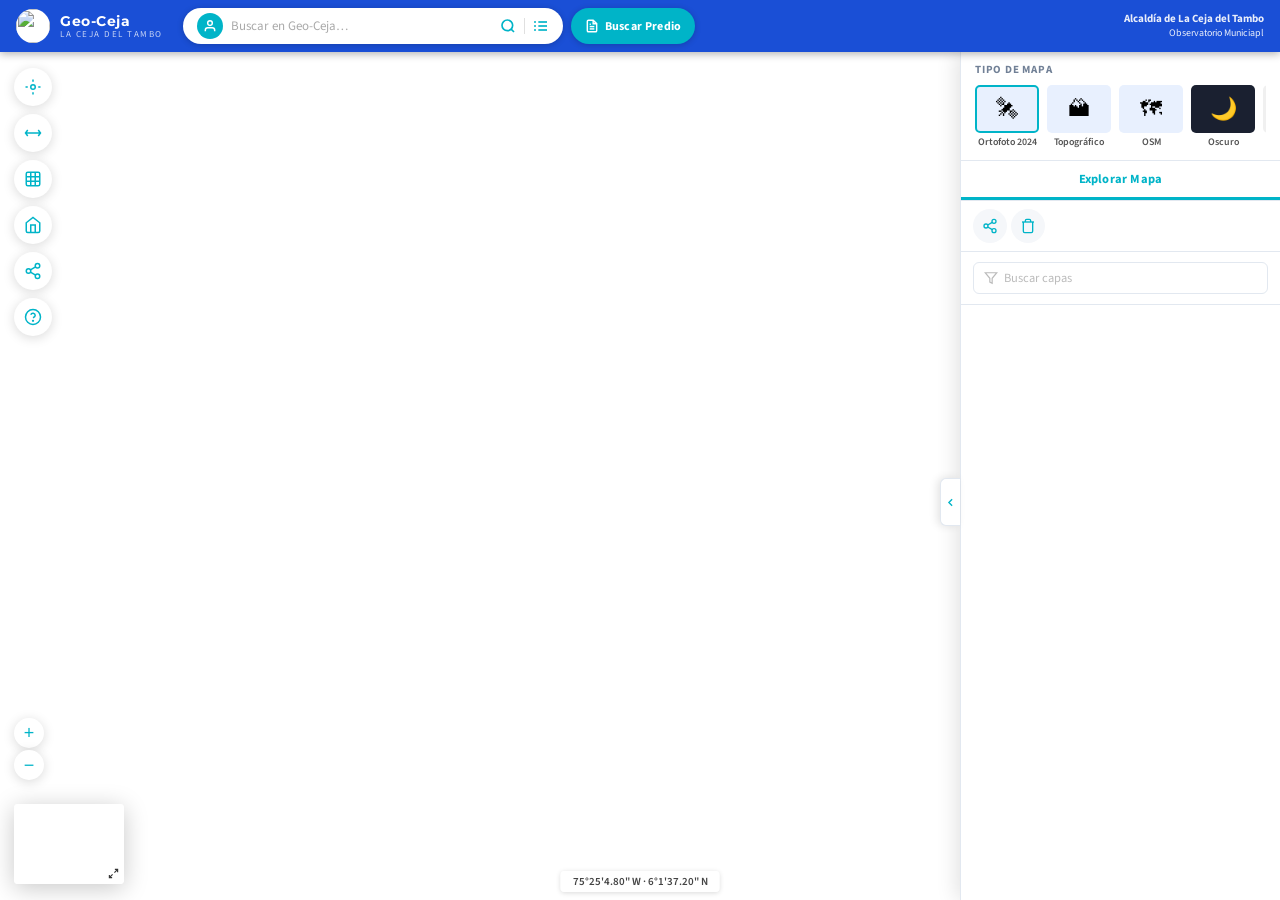
==== commit 10f27672: "Add files via upload" ====
--- a/index.html
+++ b/index.html
@@ -309,10 +309,12 @@
   }
   .layer-item-row:hover { background: #f7faff; }
   .layer-item-row input[type=checkbox] { accent-color: var(--teal); cursor: pointer; }
-  .layer-dot-sm {
-    width: 10px; height: 10px; border-radius: 2px; flex-shrink: 0;
-    border: 1px solid rgba(0,0,0,0.12);
-  }
+ .layer-symbol {
+    width: 16px; height: 16px; flex-shrink: 0;
+    display: flex; align-items: center; justify-content: center;
+    filter: drop-shadow(0 1px 2px rgba(0,0,0,0.15)); /* Sombra para resaltar */
+  }
+  .layer-symbol svg { width: 100%; height: 100%; }
 
   /* Toast */
   #toast {
@@ -593,6 +595,95 @@
     font-family: 'Source Sans 3', sans-serif; font-weight: 600;
   }
   .pti:hover::after { opacity: 1; }
+
+ /* ── LEYENDA FLOTANTE (DISEÑO INTEGRADO) ── */
+  #map-legend {
+    position: absolute;
+    top: calc(var(--top-h) + 16px); /* Se alinea perfecto debajo de la barra superior */
+    left: 70px; /* Se ubica al lado de los botones de herramientas */
+    z-index: 2000;
+    background: white;
+    border-radius: 12px;
+    width: 320px;
+    box-shadow: var(--shadow-lg);
+    font-family: 'Source Sans 3', sans-serif;
+    display: none;
+    flex-direction: column;
+    border: 1px solid var(--gray-border);
+    overflow: hidden;
+  }
+  #map-legend.show { display: flex; }
+  
+  #legend-header {
+    padding: 12px 16px;
+    background: var(--blue); /* Azul institucional */
+    color: white;
+    cursor: grab;
+    display: flex;
+    justify-content: space-between;
+    align-items: center;
+    user-select: none;
+  }
+  #legend-header:active { cursor: grabbing; }
+  
+  #legend-header-title {
+    display: flex; align-items: center; gap: 8px;
+    font-weight: 700; font-size: 14px;
+  }
+  #legend-header-title svg { width: 16px; height: 16px; }
+
+ /* Botones del header de la leyenda */
+  #legend-toggle, #legend-close {
+    cursor: pointer; font-size: 14px;
+    background: rgba(255,255,255,0.2);
+    width: 26px; height: 26px; border-radius: 50%;
+    display: flex; align-items: center; justify-content: center;
+    transition: background 0.15s;
+  }
+  #legend-toggle:hover, #legend-close:hover { background: rgba(255,255,255,0.35); }
+  
+  /* Animación y estado minimizado */
+  #legend-toggle svg { width: 14px; height: 14px; transition: transform 0.3s ease; }
+  #legend-toggle.minimized svg { transform: rotate(180deg); }
+  #legend-content.minimized { display: none; }
+  
+  #legend-content {
+    padding: 16px;
+    max-height: 40vh; /* Se adapta a pantallas pequeñas */
+    overflow-y: auto;
+  }
+  #legend-content::-webkit-scrollbar { width: 5px; }
+  #legend-content::-webkit-scrollbar-thumb { background: #ccc; border-radius: 3px; }
+
+  .leg-section { margin-bottom: 18px; }
+  .leg-section:last-child { margin-bottom: 0; }
+  .leg-title {
+    font-size: 11.5px;
+    color: var(--gray-muted);
+    text-transform: uppercase;
+    letter-spacing: 0.8px;
+    margin-bottom: 12px;
+    font-weight: 700;
+    border-bottom: 1px solid var(--gray-border);
+    padding-bottom: 6px;
+  }
+  .leg-item {
+    display: flex;
+    align-items: center;
+    gap: 10px;
+    margin-bottom: 10px;
+    font-size: 12.5px;
+    color: var(--gray-text);
+    font-weight: 600;
+  }
+  .leg-color {
+    width: 18px;
+    height: 18px;
+    border-radius: 4px;
+    flex-shrink: 0;
+    border: 1px solid rgba(0,0,0,0.1);
+    box-shadow: 0 1px 3px rgba(0,0,0,0.1); /* Sutil sombra a los colores */
+  }
 </style>
 </head>
 <body>
@@ -627,7 +718,7 @@
   </button>
 
   <div id="topbar-right">
-    <button class="top-pill" onclick="showToast('Portales disponibles próximamente')">Portales</button>
+    <!--<button class="top-pill" onclick="showToast('Portales disponibles próximamente')">Portales</button>
     <button class="top-icon-btn" data-tip="Tour" onclick="showToast('Tour del visor')">
       <svg xmlns="http://www.w3.org/2000/svg" fill="none" viewBox="0 0 24 24" stroke="currentColor" stroke-width="2"><circle cx="12" cy="12" r="10"/><path d="M12 8v4M12 16h.01"/></svg>
     </button>
@@ -636,12 +727,38 @@
     </button>
     <button class="top-icon-btn" onclick="showToast('Capas adicionales')">
       <svg xmlns="http://www.w3.org/2000/svg" fill="none" viewBox="0 0 24 24" stroke="currentColor" stroke-width="2"><polygon points="12 2 2 7 12 12 22 7 12 2"/><polyline points="2 17 12 22 22 17"/><polyline points="2 12 12 17 22 12"/></svg>
-    </button>
+    </button>  PROXIMAMENTE SE PODRÁ EN FUNCIONAMIENOT PARA LAS PERSONAS.--> 
     <div class="top-institution">
-      <strong>Alcaldía de La Ceja</strong>
-      Ciencia, Tecnología e Innovación
+      <strong>Alcaldía de La Ceja del Tambo</strong>
+      Observatorio Municiapl
     </div>
   </div>
+</div>
+
+<!-- POP-UP DE LEYENDA EN MAPA-->
+<div id="map-legend">
+  <div id="legend-header">
+    <div id="legend-header-title">
+      <svg xmlns="http://www.w3.org/2000/svg" fill="none" viewBox="0 0 24 24" stroke="currentColor" stroke-width="2.5">
+        <rect x="3" y="3" width="7" height="7" />
+        <rect x="14" y="3" width="7" height="7" />
+        <rect x="3" y="14" width="7" height="7" />
+        <path d="M14 17h7M14 21h4" />
+      </svg>
+      Leyenda del Mapa
+    </div>
+    <div style="display:flex; gap:6px; align-items:center;">
+      <span id="legend-toggle" onclick="toggleLegendContent()" title="Minimizar/Expandir">
+        <svg xmlns="http://www.w3.org/2000/svg" fill="none" viewBox="0 0 24 24" stroke="currentColor"
+          stroke-width="2.5">
+          <polyline points="18 15 12 9 6 15" />
+        </svg>
+      </span>
+      <span id="legend-close" onclick="document.getElementById('map-legend').classList.remove('show')"
+        title="Ocultar leyenda">✕</span>
+    </div>
+  </div>
+  <div id="legend-content"></div>
 </div>
 
 <!-- MAP -->
@@ -746,15 +863,15 @@
   <!-- Tabs -->
   <div id="panel-tabs">
     <div class="p-tab active" onclick="switchTab(this,'explore')">Explorar Mapa</div>
-    <div class="p-tab" onclick="switchTab(this,'build')">Armar Mapa</div>
+    <!--<div class="p-tab" onclick="switchTab(this,'build')">Armar Mapa</div>-->
   </div>
 
   <!-- Top icons row -->
   <div id="panel-top-icons">
 
-    <button class="pti" data-tip="Leyenda" onclick="showToast('Leyenda del mapa')">
+    <!--<button class="pti" data-tip="Leyenda" onclick="showToast('Leyenda del mapa')">
       <svg xmlns="http://www.w3.org/2000/svg" fill="none" viewBox="0 0 24 24" stroke="currentColor" stroke-width="2"><rect x="3" y="3" width="7" height="7"/><rect x="14" y="3" width="7" height="7"/><rect x="3" y="14" width="7" height="7"/><path d="M14 17h7M14 21h4"/></svg>
-    </button>
+    </button>-->
 
     <button class="pti" data-tip="Compartir" onclick="shareMap()">
       <svg xmlns="http://www.w3.org/2000/svg" fill="none" viewBox="0 0 24 24" stroke="currentColor" stroke-width="2"><circle cx="18" cy="5" r="3"/><circle cx="6" cy="12" r="3"/><circle cx="18" cy="19" r="3"/><line x1="8.59" y1="13.51" x2="15.42" y2="17.49"/><line x1="15.41" y1="6.51" x2="8.59" y2="10.49"/></svg>
@@ -798,7 +915,7 @@
       <p id="matricula-hint">Aplica para predios urbanos y rurales registrados en el catastro municipal.</p>
 
       <div id="matricula-spinner">
-        ⏳ Consultando Supabase…
+        ⏳ Consultando base de datos, espera por favor..
       </div>
       <div id="matricula-error"></div>
       <div id="matricula-result">
@@ -1280,7 +1397,7 @@
           </a>
         </div>
       </div>
-      <p style="margin:0;font-size:10px;color:#aaa">Generado por Geo-Ceja &nbsp;·&nbsp; Alcaldía de La Ceja del Tambo &nbsp;·&nbsp; Ciencia, Tecnología e Innovación</p>
+      <p style="margin:0;font-size:10px;color:#aaa">Generado por Geo-Ceja &nbsp;·&nbsp; Alcaldía de La Ceja del Tambo &nbsp;·&nbsp; Observatorio Municipal</p>
     </div>
     </body></html>`;
 
@@ -1369,7 +1486,7 @@
 
 // Nombre visible en el panel → nombre EXACTO de la capa en GeoServer (SIN el workspace)
 const GEOSERVER_LAYERS = {
-  'POT - Usos del suelo': 'Usos_urbanos',   // = uso_residencial en tu layers.js
+  'Usos del suelo - Urbano': 'Usos_urbanos',   // = uso_residencial en tu layers.js
   'Perímetro urbano':     'Suelo Urbano',   // = suelo_urbano en tu layers.js
   'Expansión urbana':     'Suelo_Expansion',// = suelo_expansion en tu layers.js
 };
@@ -1377,42 +1494,122 @@
 // Capas WMS activas en el mapa (cache) — no tocar
 const activeWmsLayers = {};
 
+  // ── DATOS PARA LA LEYENDA ──
+  const LEGEND_DATA = {
+    'Usos del suelo - Urbano': {
+      titulo: 'Urbano',
+      items: [
+        { label: 'Corredores de Comercio y Servicios (CCS)', color: '#d32f2f' },
+        { label: 'Residencial 1', color: '#fff59d' },
+        { label: 'Residencial 2', color: '#ffd54f' },
+        { label: 'Residencial 3', color: '#ffb300' },
+        { label: 'Uso Social Obligado (Equipamientos)', color: '#5e35b1' },
+        { label: 'Uso Social Obligado (Espacio Público)', color: '#43a047' },
+        { label: 'Zona de Comercio y Servicios Tipo 1 (ZCS-1)', color: '#1976d2' },
+        { label: 'Zonas Preservación', color: '#1b5e20' },
+        { label: 'Zonas Restauración', color: '#66bb6a' },
+        { label: 'Zonas Uso Sostenible', color: '#aed581' }
+      ]
+    },
+    'Perímetro urbano': {
+      titulo: 'Clasificación del Suelo',
+      items: [
+        { label: 'Suelo Urbano', color: '#ff9800' }
+      ]
+    },
+    'Expansión urbana': {
+      titulo: 'Clasificación del Suelo',
+      items: [
+        { label: 'Suelo de Expansión', color: '#f44336' }
+      ]
+    }
+  };
+
+  // Actualiza el contenido de la leyenda basándose en las capas WMS activas
+    function updateLegend() {
+      const content = document.getElementById('legend-content');
+      const legendWrap = document.getElementById('map-legend');
+      let html = '';
+      let activeCount = 0;
+
+      // Revisar qué capas WMS están activas en el mapa
+      for (const layerName in LEGEND_DATA) {
+        if (activeWmsLayers[layerName] && map.hasLayer(activeWmsLayers[layerName])) {
+          activeCount++;
+          const data = LEGEND_DATA[layerName];
+          html += `<div class="leg-section">`;
+          html += `<div class="leg-title">${data.titulo} (${layerName})</div>`;
+          data.items.forEach(item => {
+            html += `<div class="leg-item"><div class="leg-color" style="background:${item.color}"></div><span>${item.label}</span></div>`;
+          });
+          html += `</div>`;
+        }
+      }
+
+      // Si hay al menos una capa con leyenda, la mostramos; si no, la ocultamos.
+      if (activeCount > 0) {
+        content.innerHTML = html;
+        legendWrap.classList.add('show');
+      } else {
+        legendWrap.classList.remove('show');
+      }
+    }
+
+    // Hacer la leyenda arrastrable al cargar el mapa
+    setTimeout(() => {
+      const legendEl = document.getElementById('map-legend');
+      const legendDragHandle = document.getElementById('legend-header');
+      // Usamos el L.Draggable nativo de Leaflet
+      const draggable = new L.Draggable(legendEl, legendDragHandle);
+      draggable.enable();
+    }, 1000);
+
+    // Ocultar o mostrar el contenido de la leyenda (minimizar)
+      function toggleLegendContent() {
+        document.getElementById('legend-content').classList.toggle('minimized');
+        document.getElementById('legend-toggle').classList.toggle('minimized');
+      }
+
 // Añade o quita una capa WMS de GeoServer en el mapa
-function toggleWmsLayer(displayName, on) {
-  const layerName = GEOSERVER_LAYERS[displayName];
-  if (!layerName) return false; // esta capa no está conectada a GeoServer todavía
-
-  if (!on) {
+  function toggleWmsLayer(displayName, on) {
+    const layerName = GEOSERVER_LAYERS[displayName];
+    if (!layerName) return false;
+
+    if (!on) {
+      if (activeWmsLayers[displayName]) {
+        map.removeLayer(activeWmsLayers[displayName]);
+      }
+      updateLegend(); // <-- AÑADIDO AQUÍ
+      return true;
+    }
+
     if (activeWmsLayers[displayName]) {
-      map.removeLayer(activeWmsLayers[displayName]);
+      activeWmsLayers[displayName].addTo(map);
+      activeWmsLayers[displayName].bringToFront();
+      updateLegend(); // <-- AÑADIDO AQUÍ
+      return true;
     }
+
+    const wmsLayer = L.tileLayer.wms(GEOSERVER_WMS_URL, {
+      layers: `${GEOSERVER_WORKSPACE}:${layerName}`,
+      format: 'image/png',
+      transparent: true,
+      version: GEOSERVER_WMS_VERSION,
+      attribution: '© Municipio de La Ceja del Tambo',
+      maxZoom: 22,
+      maxNativeZoom: 19
+    });
+
+    wmsLayer.on('tileerror', () => {
+      showToast('❌ Error cargando "' + displayName + '" desde GeoServer');
+    });
+
+    wmsLayer.addTo(map);
+    activeWmsLayers[displayName] = wmsLayer;
+    showToast('✅ "' + displayName + '" cargada');
+    updateLegend(); // <-- AÑADIDO AQUÍ
     return true;
   }
-
-  // Si ya estaba cargada, solo re-agrégala (no vuelve a pedir tiles)
-  if (activeWmsLayers[displayName]) {
-    activeWmsLayers[displayName].addTo(map);
-    activeWmsLayers[displayName].bringToFront();
-    return true;
-  }
-
-  const wmsLayer = L.tileLayer.wms(GEOSERVER_WMS_URL, {
-    layers: `${GEOSERVER_WORKSPACE}:${layerName}`,
-    format: 'image/png',
-    transparent: true,
-    version: GEOSERVER_WMS_VERSION,
-    attribution: '© Municipio de La Ceja del Tambo'
-  });
-
-  wmsLayer.on('tileerror', () => {
-    showToast('❌ Error cargando "' + displayName + '" desde GeoServer');
-  });
-
-  wmsLayer.addTo(map);
-  activeWmsLayers[displayName] = wmsLayer;
-  showToast('✅ "' + displayName + '" cargada');
-  return true;
-}
 
 // Consulta atributos (GetFeatureInfo) de las capas GeoServer activas al hacer clic
 function queryActiveWmsLayers(latlng, containerPoint) {
@@ -1444,109 +1641,106 @@
   });
 
   fetch(`${GEOSERVER_WMS_URL}?${params.toString()}`)
-    .then(async r => {
-      if (!r.ok) throw new Error(`HTTP Error: ${r.status}`);
-
-      // Verificamos si GeoServer mandó algo que no es JSON
-      const contentType = r.headers.get("content-type");
-      if (contentType && !contentType.includes("application/json")) {
-        const text = await r.text();
-        throw new Error(`GeoServer no devolvió JSON. Devolvió: ${contentType}. Contenido: ${text.substring(0, 100)}...`);
-      }
-      return r.json();
-    })
+    .then(r => r.json())
     .then(data => {
-      console.log("Respuesta de GeoServer:", data); // Veremos qué llega exactamente
-
-      if (!data.features || data.features.length === 0) {
-        console.warn("GeoServer respondió sin errores, pero dijo que no hay datos debajo de ese clic.");
-        return;
-      }
-
+      if (!data.features || data.features.length === 0) return;
       const props = data.features[0].properties || {};
       const rows = Object.entries(props)
         .filter(([, v]) => v !== null && v !== '')
         .slice(0, 10)
         .map(([k, v]) => `<tr><td style="font-weight:600;padding-right:8px">${k}</td><td>${v}</td></tr>`)
         .join('');
-
       if (rows) {
         L.popup({ maxWidth: 340 }).setLatLng(latlng)
           .setContent(`<div class="popup-title">${displayName}</div><table style="font-size:12px">${rows}</table>`)
           .openOn(map);
       }
     })
-    .catch(err => {
-      console.error("Error crítico en GetFeatureInfo:", err);
-      alert("Fallo al consultar la capa. Revisa la consola (F12) para más detalles.");
-    });
-}
-
-// ── LAYER CATEGORIES ──
-const CATEGORIES = [
-  { name: 'Ambiente y Desarrollo Sosten…', icon: `<svg xmlns="http://www.w3.org/2000/svg" fill="none" viewBox="0 0 24 24" stroke="currentColor" stroke-width="2"><path d="M12 22s8-4 8-10V5l-8-3-8 3v7c0 6 8 10 8 10z"/></svg>`, badge: null, layers: [
-    { name: 'Cobertura vegetal 2024', color: '#43a047' },
-    { name: 'Áreas protegidas', color: '#00897b' },
-    { name: 'Cuencas hidrográficas', color: '#1e88e5' },
-    { name: 'Riesgo por inundación', color: '#e53935' },
-    { name: 'Suelos degradados', color: '#795548' },
-  ]},
-  { name: 'Ciencia, Tecnología e Innovaci…', icon: `<svg xmlns="http://www.w3.org/2000/svg" fill="none" viewBox="0 0 24 24" stroke="currentColor" stroke-width="2"><circle cx="12" cy="12" r="2"/><path d="M6.3 6.3a7 7 0 0 0 0 11.4M17.7 6.3a7 7 0 0 1 0 11.4M4 12a8 8 0 0 0 3.5 6.7M4 12a8 8 0 0 1 3.5-6.7M20 12a8 8 0 0 1-3.5 6.7M20 12a8 8 0 0 0-3.5-6.7"/></svg>`, badge: null, layers: [
-    { name: 'Conectividad rural', color: '#7b1fa2' },
-    { name: 'Puntos de acceso WiFi', color: '#6a1b9a' },
-  ]},
-  { name: 'Comercio, Industria y Turismo', icon: `<svg xmlns="http://www.w3.org/2000/svg" fill="none" viewBox="0 0 24 24" stroke="currentColor" stroke-width="2"><path d="M6 2L3 6v14a2 2 0 002 2h14a2 2 0 002-2V6l-3-4z"/><line x1="3" y1="6" x2="21" y2="6"/><path d="M16 10a4 4 0 01-8 0"/></svg>`, badge: null, layers: [
-    { name: 'Zonas industriales', color: '#f57f17' },
-    { name: 'Atractivos turísticos', color: '#e91e63' },
-    { name: 'Mercados y plazas', color: '#ff8f00' },
-  ]},
-  { name: 'Cultura', icon: `<svg xmlns="http://www.w3.org/2000/svg" fill="none" viewBox="0 0 24 24" stroke="currentColor" stroke-width="2"><path d="M9 18V5l12-2v13"/><circle cx="6" cy="18" r="3"/><circle cx="18" cy="16" r="3"/></svg>`, badge: null, layers: [
-    { name: 'Patrimonio cultural', color: '#e65100' },
-    { name: 'Parques y plazas', color: '#558b2f' },
-    { name: 'Equipamientos culturales', color: '#ad1457' },
-  ]},
-  { name: 'Educación', icon: `<svg xmlns="http://www.w3.org/2000/svg" fill="none" viewBox="0 0 24 24" stroke="currentColor" stroke-width="2"><path d="M22 10v6M2 10l10-5 10 5-10 5z"/><path d="M6 12v5c3 3 9 3 12 0v-5"/></svg>`, badge: null, layers: [
-    { name: 'Instituciones educativas', color: '#1565c0' },
-    { name: 'Cobertura educativa', color: '#0d47a1' },
-  ]},
-  { name: 'Estadísticas Nacionales', icon: `<svg xmlns="http://www.w3.org/2000/svg" fill="none" viewBox="0 0 24 24" stroke="currentColor" stroke-width="2"><line x1="18" y1="20" x2="18" y2="10"/><line x1="12" y1="20" x2="12" y2="4"/><line x1="6" y1="20" x2="6" y2="14"/></svg>`, badge: null, layers: [
-    { name: 'Densidad poblacional', color: '#4a148c' },
-    { name: 'NBI por vereda', color: '#880e4f' },
-  ]},
-  { name: 'Función Pública', icon: `<svg xmlns="http://www.w3.org/2000/svg" fill="none" viewBox="0 0 24 24" stroke="currentColor" stroke-width="2"><rect x="2" y="7" width="20" height="14" rx="2"/><path d="M16 21V5a2 2 0 00-2-2h-4a2 2 0 00-2 2v16"/></svg>`, badge: null, layers: [
-    { name: 'Sedes institucionales', color: '#37474f' },
-    { name: 'Notarías y registros', color: '#546e7a' },
-  ]},
-  { name: 'Mapa de Referencia (Mapas N…', icon: `<svg xmlns="http://www.w3.org/2000/svg" fill="none" viewBox="0 0 24 24" stroke="currentColor" stroke-width="2"><circle cx="12" cy="12" r="10"/><path d="M2 12h20M12 2a15.3 15.3 0 010 20M12 2a15.3 15.3 0 000 20"/></svg>`, badge: null, layers: [
-    { name: 'Límites municipales', color: '#e53935', checked: true },
-    { name: 'Veredas', color: '#fb8c00' },
-    { name: 'Red vial', color: '#757575', checked: true },
-    { name: 'Curvas de nivel', color: '#a5d6a7' },
-  ]},
-  { name: 'Ordenamiento Territorial', icon: `<svg xmlns="http://www.w3.org/2000/svg" fill="none" viewBox="0 0 24 24" stroke="currentColor" stroke-width="2"><path d="M3 9l9-7 9 7v11a2 2 0 01-2 2H5a2 2 0 01-2-2z"/><polyline points="9 22 9 12 15 12 15 22"/></svg>`, badge: 2, layers: [
-    { name: 'POT - Usos del suelo', color: '#fdd835' },
-    { name: 'Perímetro urbano', color: '#e91e63' },
-    { name: 'Predios catastrales', color: '#8e24aa' }, // aún no conectada a GeoServer (queda pendiente)
-    { name: 'Expansión urbana', color: '#f06292' },
-  ]},
-  { name: 'Presupuestos Gubernamental…', icon: `<svg xmlns="http://www.w3.org/2000/svg" fill="none" viewBox="0 0 24 24" stroke="currentColor" stroke-width="2"><line x1="12" y1="1" x2="12" y2="23"/><path d="M17 5H9.5a3.5 3.5 0 000 7h5a3.5 3.5 0 010 7H6"/></svg>`, badge: null, layers: [
-    { name: 'Proyectos de inversión', color: '#00838f' },
-  ]},
-  { name: 'Salud y Protección Social', icon: `<svg xmlns="http://www.w3.org/2000/svg" fill="none" viewBox="0 0 24 24" stroke="currentColor" stroke-width="2"><path d="M22 12h-4l-3 9L9 3l-3 9H2"/></svg>`, badge: null, layers: [
-    { name: 'IPS y centros de salud', color: '#c62828' },
-    { name: 'Cobertura salud', color: '#b71c1c' },
-  ]},
-  { name: 'Transporte', icon: `<svg xmlns="http://www.w3.org/2000/svg" fill="none" viewBox="0 0 24 24" stroke="currentColor" stroke-width="2"><rect x="1" y="3" width="15" height="13"/><polygon points="16 8 20 8 23 11 23 16 16 16 16 8"/><circle cx="5.5" cy="18.5" r="2.5"/><circle cx="18.5" cy="18.5" r="2.5"/></svg>`, badge: null, layers: [
-    { name: 'Red vial primaria', color: '#e53935' },
-    { name: 'Red vial secundaria', color: '#fb8c00' },
-    { name: 'Rutas de transporte', color: '#1e88e5' },
-  ]},
-  { name: 'Vivienda, Ciudad y Territorio', icon: `<svg xmlns="http://www.w3.org/2000/svg" fill="none" viewBox="0 0 24 24" stroke="currentColor" stroke-width="2"><path d="M3 9l9-7 9 7v11a2 2 0 01-2 2H5a2 2 0 01-2-2z"/></svg>`, badge: null, layers: [
-    { name: 'Estratificación socioeconómica', color: '#6a1b9a' },
-    { name: 'Barrios y comunas', color: '#4a148c' },
-    { name: 'Vivienda de interés social', color: '#1a237e' },
-  ]},
-];
+    .catch(() => { /* silencioso: el clic normal del mapa no debe interrumpirse */ });
+}
+  // ── SÍMBOLOS TEMÁTICOS PARA LAS CAPAS ──
+    const SYMBOLS = {
+      area: '<svg viewBox="0 0 24 24" fill="currentColor" fill-opacity="0.3" stroke="currentColor" stroke-width="1.5"><polygon points="3,11 10,3 21,6 18,18 8,21"/></svg>',
+      line: '<svg viewBox="0 0 24 24" fill="none" stroke="currentColor" stroke-width="2.5" stroke-linecap="round"><path d="M4 20L20 4"/></svg>',
+      border: '<svg viewBox="0 0 24 24" fill="none" stroke="currentColor" stroke-width="2" stroke-dasharray="4 3"><rect x="3" y="3" width="18" height="18" rx="3"/></svg>',
+      home: '<svg viewBox="0 0 24 24" fill="currentColor" fill-opacity="0.3" stroke="currentColor" stroke-width="1.5"><path d="M3 9.5L12 3l9 6.5V20a1 1 0 01-1 1H4a1 1 0 01-1-1V9.5z"/></svg>',
+      point: '<svg viewBox="0 0 24 24" fill="currentColor" stroke="currentColor" stroke-width="1.5"><circle cx="12" cy="12" r="5"/></svg>'
+    };
+
+  // ── LAYER CATEGORIES ──
+  const CATEGORIES = [
+    // === 1. CATEGORÍAS ACTIVAS (Aparecerán de primeras) ===
+    {
+      name: 'Ordenamiento Territorial', icon: `<svg xmlns="http://www.w3.org/2000/svg" fill="none" viewBox="0 0 24 24" stroke="currentColor" stroke-width="2"><path d="M3 9l9-7 9 7v11a2 2 0 01-2 2H5a2 2 0 01-2-2z"/><polyline points="9 22 9 12 15 12 15 22"/></svg>`, badge: 2, layers: [
+        { name: 'Usos del suelo - Urbano', color: '#fdd835', typé: 'area' },
+        { name: 'Perímetro urbano', color: '#e91e63', type: 'border'},
+        { name: 'Expansión urbana', color: '#f06292', type: 'home' },
+        //{ name: 'Predios catastrales', color: '#8e24aa' }, // Búsqueda conectada a Supabase
+      ]
+    },
+
+    // === 2. CATEGORÍAS INACTIVAS (Ocultas temporalmente con /* ... */) ===
+    /*
+    {
+      name: 'Mapa de Referencia (Mapas N…', icon: `<svg xmlns="http://www.w3.org/2000/svg" fill="none" viewBox="0 0 24 24" stroke="currentColor" stroke-width="2"><circle cx="12" cy="12" r="10"/><path d="M2 12h20M12 2a15.3 15.3 0 010 20M12 2a15.3 15.3 0 000 20"/></svg>`, badge: null, layers: [
+        { name: 'Límites municipales', color: '#e53935', checked: true },
+        { name: 'Veredas', color: '#fb8c00' },
+        { name: 'Red vial', color: '#757575', checked: true },
+        { name: 'Curvas de nivel', color: '#a5d6a7' },
+      ]
+    },
+    { name: 'Ambiente y Desarrollo Sosten…', icon: `<svg xmlns="http://www.w3.org/2000/svg" fill="none" viewBox="0 0 24 24" stroke="currentColor" stroke-width="2"><path d="M12 22s8-4 8-10V5l-8-3-8 3v7c0 6 8 10 8 10z"/></svg>`, badge: null, layers: [
+      { name: 'Cobertura vegetal 2024', color: '#43a047' },
+      { name: 'Áreas protegidas', color: '#00897b' },
+      { name: 'Cuencas hidrográficas', color: '#1e88e5' },
+      { name: 'Riesgo por inundación', color: '#e53935' },
+      { name: 'Suelos degradados', color: '#795548' },
+    ]},
+    { name: 'Ciencia, Tecnología e Innovaci…', icon: `<svg xmlns="http://www.w3.org/2000/svg" fill="none" viewBox="0 0 24 24" stroke="currentColor" stroke-width="2"><circle cx="12" cy="12" r="2"/><path d="M6.3 6.3a7 7 0 0 0 0 11.4M17.7 6.3a7 7 0 0 1 0 11.4M4 12a8 8 0 0 0 3.5 6.7M4 12a8 8 0 0 1 3.5-6.7M20 12a8 8 0 0 1-3.5 6.7M20 12a8 8 0 0 0-3.5-6.7"/></svg>`, badge: null, layers: [
+      { name: 'Conectividad rural', color: '#7b1fa2' },
+      { name: 'Puntos de acceso WiFi', color: '#6a1b9a' },
+    ]},
+    { name: 'Comercio, Industria y Turismo', icon: `<svg xmlns="http://www.w3.org/2000/svg" fill="none" viewBox="0 0 24 24" stroke="currentColor" stroke-width="2"><path d="M6 2L3 6v14a2 2 0 002 2h14a2 2 0 002-2V6l-3-4z"/><line x1="3" y1="6" x2="21" y2="6"/><path d="M16 10a4 4 0 01-8 0"/></svg>`, badge: null, layers: [
+      { name: 'Zonas industriales', color: '#f57f17' },
+      { name: 'Atractivos turísticos', color: '#e91e63' },
+      { name: 'Mercados y plazas', color: '#ff8f00' },
+    ]},
+    { name: 'Cultura', icon: `<svg xmlns="http://www.w3.org/2000/svg" fill="none" viewBox="0 0 24 24" stroke="currentColor" stroke-width="2"><path d="M9 18V5l12-2v13"/><circle cx="6" cy="18" r="3"/><circle cx="18" cy="16" r="3"/></svg>`, badge: null, layers: [
+      { name: 'Patrimonio cultural', color: '#e65100' },
+      { name: 'Parques y plazas', color: '#558b2f' },
+      { name: 'Equipamientos culturales', color: '#ad1457' },
+    ]},
+    { name: 'Educación', icon: `<svg xmlns="http://www.w3.org/2000/svg" fill="none" viewBox="0 0 24 24" stroke="currentColor" stroke-width="2"><path d="M22 10v6M2 10l10-5 10 5-10 5z"/><path d="M6 12v5c3 3 9 3 12 0v-5"/></svg>`, badge: null, layers: [
+      { name: 'Instituciones educativas', color: '#1565c0' },
+      { name: 'Cobertura educativa', color: '#0d47a1' },
+    ]},
+    { name: 'Estadísticas Nacionales', icon: `<svg xmlns="http://www.w3.org/2000/svg" fill="none" viewBox="0 0 24 24" stroke="currentColor" stroke-width="2"><line x1="18" y1="20" x2="18" y2="10"/><line x1="12" y1="20" x2="12" y2="4"/><line x1="6" y1="20" x2="6" y2="14"/></svg>`, badge: null, layers: [
+      { name: 'Densidad poblacional', color: '#4a148c' },
+      { name: 'NBI por vereda', color: '#880e4f' },
+    ]},
+    { name: 'Función Pública', icon: `<svg xmlns="http://www.w3.org/2000/svg" fill="none" viewBox="0 0 24 24" stroke="currentColor" stroke-width="2"><rect x="2" y="7" width="20" height="14" rx="2"/><path d="M16 21V5a2 2 0 00-2-2h-4a2 2 0 00-2 2v16"/></svg>`, badge: null, layers: [
+      { name: 'Sedes institucionales', color: '#37474f' },
+      { name: 'Notarías y registros', color: '#546e7a' },
+    ]},
+    { name: 'Presupuestos Gubernamental…', icon: `<svg xmlns="http://www.w3.org/2000/svg" fill="none" viewBox="0 0 24 24" stroke="currentColor" stroke-width="2"><line x1="12" y1="1" x2="12" y2="23"/><path d="M17 5H9.5a3.5 3.5 0 000 7h5a3.5 3.5 0 010 7H6"/></svg>`, badge: null, layers: [
+      { name: 'Proyectos de inversión', color: '#00838f' },
+    ]},
+    { name: 'Salud y Protección Social', icon: `<svg xmlns="http://www.w3.org/2000/svg" fill="none" viewBox="0 0 24 24" stroke="currentColor" stroke-width="2"><path d="M22 12h-4l-3 9L9 3l-3 9H2"/></svg>`, badge: null, layers: [
+      { name: 'IPS y centros de salud', color: '#c62828' },
+      { name: 'Cobertura salud', color: '#b71c1c' },
+    ]},
+    { name: 'Transporte', icon: `<svg xmlns="http://www.w3.org/2000/svg" fill="none" viewBox="0 0 24 24" stroke="currentColor" stroke-width="2"><rect x="1" y="3" width="15" height="13"/><polygon points="16 8 20 8 23 11 23 16 16 16 16 8"/><circle cx="5.5" cy="18.5" r="2.5"/><circle cx="18.5" cy="18.5" r="2.5"/></svg>`, badge: null, layers: [
+      { name: 'Red vial primaria', color: '#e53935' },
+      { name: 'Red vial secundaria', color: '#fb8c00' },
+      { name: 'Rutas de transporte', color: '#1e88e5' },
+    ]},
+    { name: 'Vivienda, Ciudad y Territorio', icon: `<svg xmlns="http://www.w3.org/2000/svg" fill="none" viewBox="0 0 24 24" stroke="currentColor" stroke-width="2"><path d="M3 9l9-7 9 7v11a2 2 0 01-2 2H5a2 2 0 01-2-2z"/></svg>`, badge: null, layers: [
+      { name: 'Estratificación socioeconómica', color: '#6a1b9a' },
+      { name: 'Barrios y comunas', color: '#4a148c' },
+      { name: 'Vivienda de interés social', color: '#1a237e' },
+    ]},
+    */
+  ];
 
 // Build layer list
 function buildLayerList(cats) {
@@ -1575,9 +1769,13 @@
     cat.layers.forEach(layer => {
       const row = document.createElement('label');
       row.className = 'layer-item-row';
+
+      // Si la capa no tiene un 'type' definido, usa 'area' (el polígono) por defecto
+      const symbolSvg = SYMBOLS[layer.type] || SYMBOLS.area;
+
       row.innerHTML = `
         <input type="checkbox" class="layer-checkbox" ${layer.checked ? 'checked' : ''} onchange="onLayerToggle('${layer.name}',this.checked)"/>
-        <span class="layer-dot-sm" style="background:${layer.color}"></span>
+        <span class="layer-symbol" style="color:${layer.color}">${symbolSvg}</span>
         ${layer.name}`;
       body.appendChild(row);
     });
